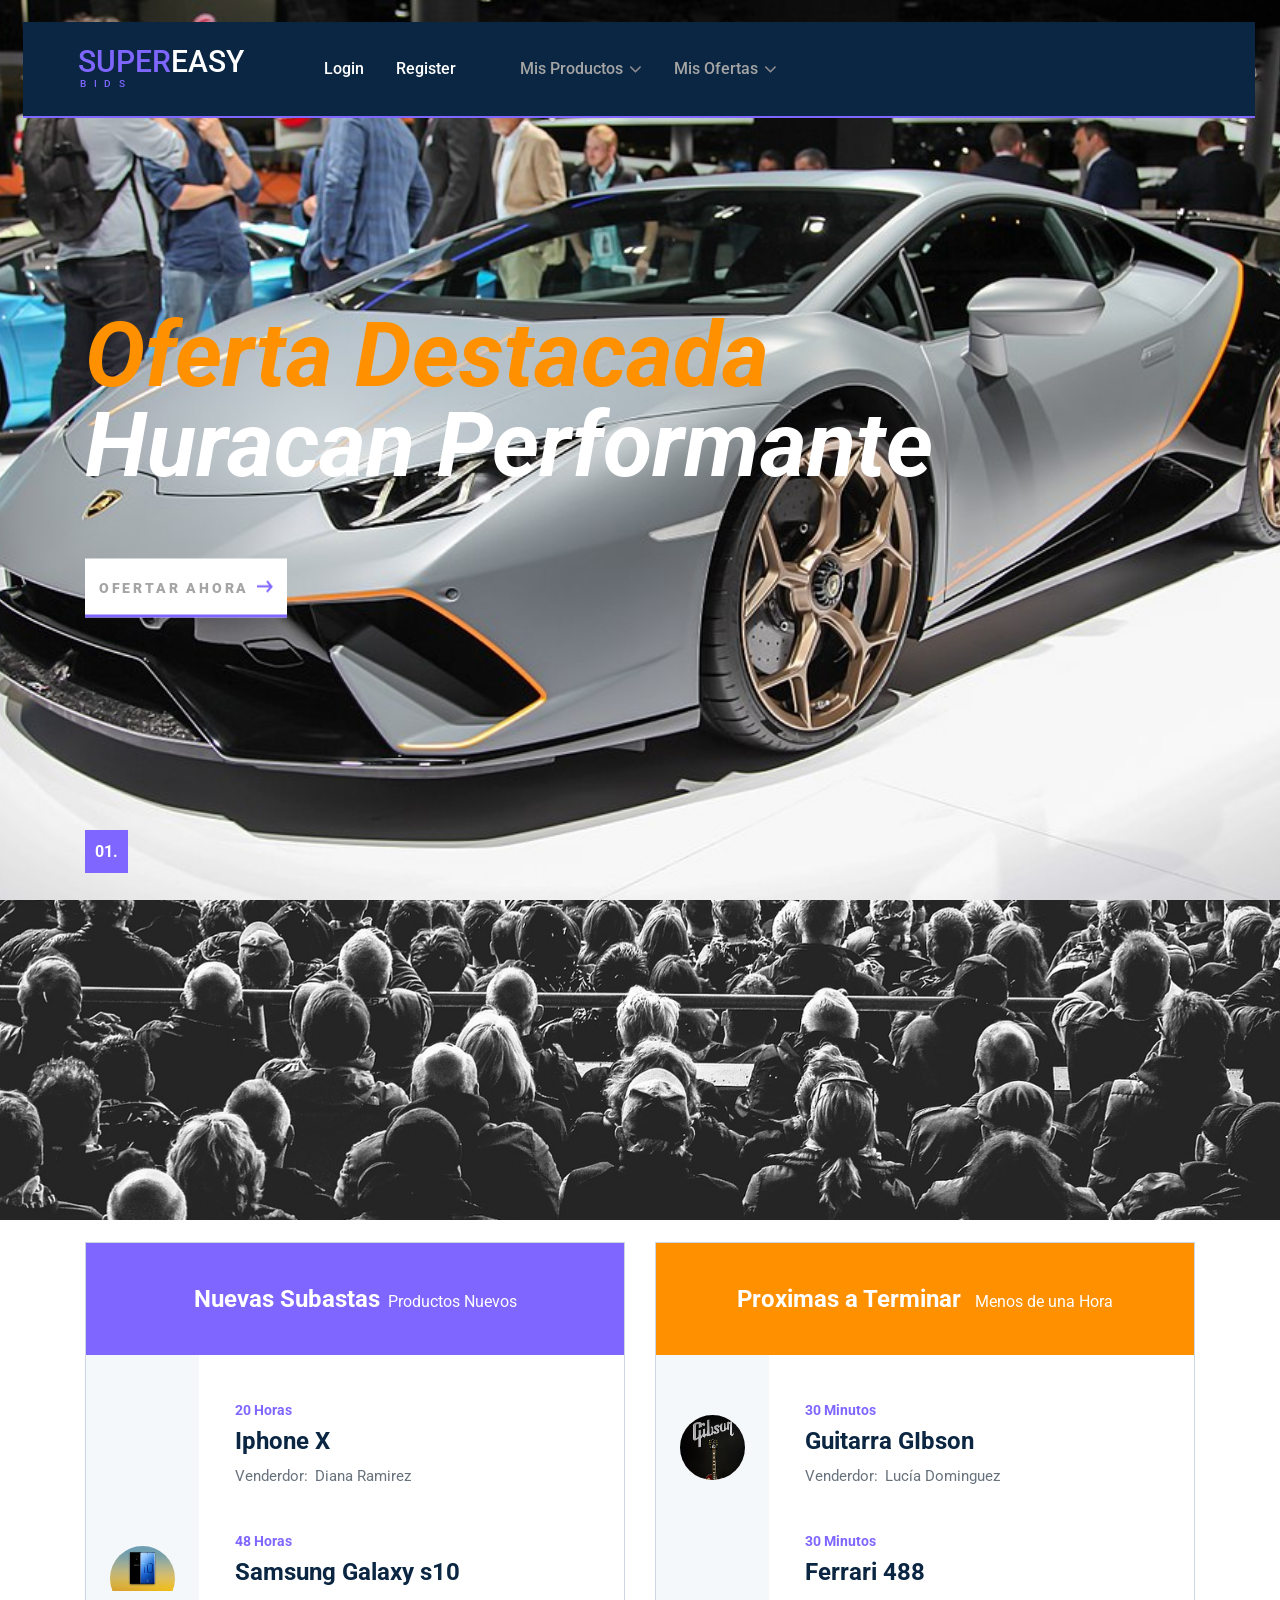
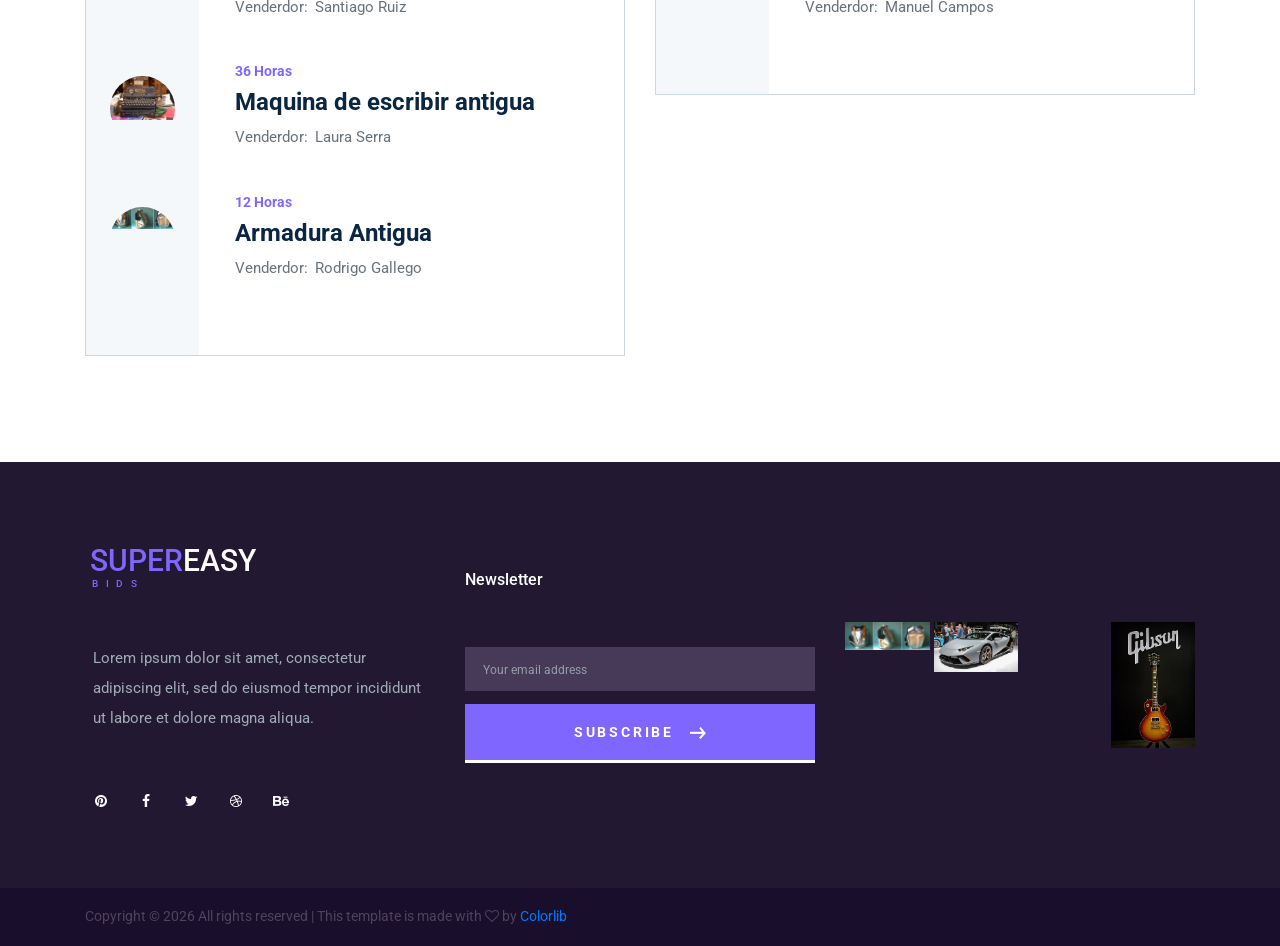
==== src/main/resources/static/index.html @ 46f258ae "logout+ solicitar usuario para ofertar" ====
<!DOCTYPE html>
<html lang="en">
<head>
<title>SuperEasy</title>
<meta charset="utf-8">
<meta http-equiv="X-UA-Compatible" content="IE=edge">
<meta name="description" content="Confpro template project">
<meta name="viewport" content="width=device-width, initial-scale=1">
<link rel="stylesheet" type="text/css"
	href="styles/bootstrap-4.1.2/bootstrap.min.css">
<link href="plugins/font-awesome-4.7.0/css/font-awesome.min.css"
	rel="stylesheet" type="text/css">
<link rel="stylesheet" type="text/css"
	href="plugins/OwlCarousel2-2.3.4/owl.carousel.css">
<link rel="stylesheet" type="text/css"
	href="plugins/OwlCarousel2-2.3.4/owl.theme.default.css">
<link rel="stylesheet" type="text/css"
	href="plugins/OwlCarousel2-2.3.4/animate.css">
<link href="plugins/colorbox/colorbox.css" rel="stylesheet"
	type="text/css">
<link rel="stylesheet" type="text/css" href="styles/main_styles.css">
<link rel="stylesheet" type="text/css" href="styles/responsive.css">
</head>

<body onload="appuser.getUser()">


	<div class="super_container">

		<!-- Header -->

		<header class="header">
			<div
				class="header_content d-flex flex-row align-items-center justify-content-start">

				<!-- Logo -->
				<div class="logo">
					<a> <span>Super<span>Easy</span></span> <span>Bids</span>
					</a>
				</div>

				<!-- Main Navigation -->
				<nav class="main_nav">
					<ul
						class="d-flex flex-row align-items-center justify-content-start">

						<li id="loginul"><a href="login.html">Login</a></li>
						<li id="registerul"><a href="login.html">Register</a></li>
						<li id="NuevoProducto"><a href="newItem.html">Añadir Subasta</a></li>

						<li class="has_children"><a>Mis Productos</a>
							<ul>
								<li><a>Nav Item</a></li>
								<li class="has_children"><a>Nav Item</a>
									<ul>
										<li><a>Nav Item</a></li>
										<li><a>Nav Item</a></li>
										<li><a>Nav Item</a></li>
									</ul></li>
								<li><a>Nav Item</a></li>
								<li><a>Nav Item</a></li>
								<li><a>Nav Item</a></li>
							</ul></li>
						<li class="has_children"><a>Mis Ofertas</a>
							<ul>
								<li><a>Nav Item</a></li>
								<li class="has_children"><a>Nav Item</a>
									<ul>
										<li><a>Nav Item</a></li>
										<li><a>Nav Item</a></li>
										<li><a>Nav Item</a></li>
									</ul></li>
								<li><a>Nav Item</a></li>
								<li><a>Nav Item</a></li>
								<li><a>Nav Item</a></li>
							</ul></li>

					</ul>
				</nav>

				<div
					class="header_right ml-auto d-flex flex-row align-items-center justify-content-start">
					<div class="log_reg">
						<ul
							class="d-flex flex-row align-items-start justify-content-start">


						</ul>
						<a id="userName"> </a>
						<button id="botonLogout" type="submit"  style= "display: none;" onclick="appuser.logOut()" class="btn btn-danger"> Salir </button>
					</div>
					<div class="hamburger">
						<i class="fa fa-bars" aria-hidden="true"></i>
					</div>

				</div>
			</div>
		</header>

		<!-- Menu -->

		<div class="menu">
			<div class="menu_container">
				<div class="menu_close">
					<i class="fa fa-times" aria-hidden="true"></i>
				</div>
				<div
					class="menu_content d-flex flex-column align-items-center justify-content-start">
					<nav class="menu_nav">
						<ul
							class="d-flex flex-column align-items-center justify-content-start">
							<li id="loginul"><a href="login.html">Login</a></li>
							<li id="registerul"><a href="login.html">Register</a></li>
							<li><a>Ofertas</a></li>
							<li><a>Productos</a></li>

						</ul>
					</nav>
				</div>

			</div>
		</div>

		<!-- Home -->

		<div class="home">

			<!-- Home Slider -->
			<div class="home_slider_container">
				<!-- <div class="owl-carousel owl-theme home_slider"> -->


				<!-- Slide -->
				<div class="slide">
					<div class="background_image"
						style="background-image: url(images/performante.jpg)"></div>
					<div class="home_container">
						<div class="container">
							<div class="row">
								<div class="col">
									<div class="home_content">
										<div class="home_title">
											<h1>
												<span>Oferta Destacada</span> <span>Huracan
													Performante</span>
											</h1>
										</div>

										<div class="button button_1 home_button">
											<a><span>ofertar ahora<img
													src="images/arrow_2.png" alt=""></span></a>
										</div>
									</div>
								</div>
							</div>
						</div>
					</div>
				</div>
				<!-- Home Slider Dots -->
				<div class="home_slider_dots_container">
					<div class="container">
						<div class="row">
							<div class="col">
								<div class="home_slider_dots">
									<ul id="home_slider_custom_dots"
										class="home_slider_custom_dots d-flex flex-row align-items-start justify-content-start">
										<li class="home_slider_custom_dot active">01.</li>

									</ul>
								</div>
							</div>
						</div>
					</div>
				</div>

			</div>
		</div>

		<!-- Timer -->

		<div class="timer_section">
			<div class="parallax_background parallax-window"
				data-parallax="scroll" data-image-src="images/timer.jpg"
				data-speed="0.8"></div>
			<div class="timer_overlay"></div>
			<div class="container">
				<div class="row">
					<div class="col">
						<div class="timer_container">
							<ul
								class="timer d-flex flex-row align-items-center justify-content-start">

								<li
									class="d-flex flex-column justify-content-start align-items-center">
									<div id="hour" class="timer_num">00</div>
									<div class="timer_unit">Horas</div>
								</li>
								<li
									class="d-flex flex-column justify-content-start align-items-center">
									<div id="minute" class="timer_num">00</div>
									<div class="timer_unit">Minutos</div>
								</li>
								<li
									class="d-flex flex-column justify-content-start align-items-center">
									<div id="second" class="timer_num">00</div>
									<div class="timer_unit">Segundos</div>
								</li>
							</ul>
						</div>
					</div>
				</div>
			</div>
		</div>

		<!-- Intro -->


		<!-- Tabs Section -->


		<!-- Schedule -->

		<div class="schedule">
			<div class="container">
				<div class="row">
					<div class="col">
						<div class="section_title_container text-center">

							<div class="section_title">
								<h1>Más Productos</h1>
							</div>
						</div>
					</div>
				</div>
				<div class="row schedule_row">

					<!-- Schedule Column -->
					<div class="col-lg-6 schedule_col">
						<div class="schedule_container">
							<div class="schedule_title_bar schedule_title_bar_1 text-center">
								Nuevas Subastas<span>Productos Nuevos</span>
							</div>
							<div class="schedule_list" id="NuevasSubastas">
								<!--   <script src=”js/nuevasSubastas.js”></script>-->
								<ul>
									<li
										class="d-flex flex-row align-items-center justify-content-start">
										<div class="schedule_image">
											<img src="images/iphoneX.jpg" alt="">
										</div>
										<div class="schedule_content">
											<div class="schedule_time">20 Horas</div>
											<div class="schedule_title">Iphone X</div>
											<div class="schedule_info">
												Venderdor: <a>Diana Ramirez</a>
											</div>
										</div>
									</li>
									<li
										class="d-flex flex-row align-items-center justify-content-start">
										<div class="schedule_image">
											<img src="images/s10.jpeg" alt="">
										</div>
										<div class="schedule_content">
											<div class="schedule_time">48 Horas</div>
											<div class="schedule_title">Samsung Galaxy s10</div>
											<div class="schedule_info">
												Venderdor: <a>Santiago Ruiz</a>
											</div>
										</div>
									</li>
									<li
										class="d-flex flex-row align-items-center justify-content-start">
										<div class="schedule_image">
											<img src="images/maquinaescribir.jpg" alt="">
										</div>
										<div class="schedule_content">
											<div class="schedule_time">
												36 Horas
												<div>
													<div class="schedule_title">Maquina de escribir
														antigua</div>
													<div class="schedule_info">
														Venderdor: <a>Laura Serra</a>
													</div>
												</div>
									</li>
									<li
										class="d-flex flex-row align-items-center justify-content-start">
										<div class="schedule_image">
											<img src="images/armadura.jpg" alt="">
										</div>
										<div class="schedule_content">
											<div class="schedule_time">12 Horas</div>
											<div class="schedule_title">Armadura Antigua</div>
											<div class="schedule_info">
												Venderdor: <a>Rodrigo Gallego</a>
											</div>
										</div>
									</li>

								</ul>
							</div>
						</div>
					</div>

					<!-- Schedule Column -->
					<div class="col-lg-6 schedule_col">
						<div class="schedule_container">
							<div class="schedule_title_bar schedule_title_bar_2 text-center">
								Proximas a Terminar <span>Menos de una Hora</span>
							</div>
							<div class="schedule_list">
								<ul>
									<li
										class="d-flex flex-row align-items-center justify-content-start">
										<div class="schedule_image">
											<img src="images/gibson.jpg" alt="">
										</div>
										<div class="schedule_content">
											<div class="schedule_time">30 Minutos</div>
											<div class="schedule_title">Guitarra GIbson</div>
											<div class="schedule_info">
												Venderdor: <a>Lucía Dominguez</a>
											</div>
										</div>
									</li>
									<li
										class="d-flex flex-row align-items-center justify-content-start">
										<div class="schedule_image">
											<img src="images/ferrari488.jpg" alt="">
										</div>
										<div class="schedule_content">
											<div class="schedule_time">30 Minutos</div>
											<div class="schedule_title">Ferrari 488</div>
											<div class="schedule_info">
												Venderdor: <a>Manuel Campos</a>
											</div>
										</div>
									</li>

								</ul>
							</div>
						</div>
					</div>

				</div>
			</div>
		</div>

		<!-- Speakers -->


		<!-- CTA -->



		<!-- Footer -->

		<footer class="footer">
			<div class="footer_container">
				<div class="container">
					<div class="row">

						<!-- Footer About -->
						<div class="col-lg-4 footer_col">

							<!-- Logo -->
							<div class="logo">
								<a> <span>Super<span>Easy</span></span> <span>Bids</span>
								</a>
							</div>
							<div class="footer_text">
								<p>Lorem ipsum dolor sit amet, consectetur adipiscing elit,
									sed do eiusmod tempor incididunt ut labore et dolore magna
									aliqua.</p>
							</div>
							<div class="social footer_social">
								<ul
									class="d-flex flex-row align-items-center justify-content-start">
									<li><a><i class="fa fa-pinterest" aria-hidden="true"></i></a></li>
									<li><a><i class="fa fa-facebook" aria-hidden="true"></i></a></li>
									<li><a><i class="fa fa-twitter" aria-hidden="true"></i></a></li>
									<li><a><i class="fa fa-dribbble" aria-hidden="true"></i></a></li>
									<li><a><i class="fa fa-behance" aria-hidden="true"></i></a></li>
								</ul>
							</div>
						</div>

						<!-- Newsletter -->
						<div class="col-lg-4 footer_col">
							<div class="footer_column">
								<div class="footer_title">Newsletter</div>
								<form action="#" class="newsletter_form" id="newsletter_form">
									<input type="email" class="newsletter_input"
										placeholder="Your email address" required="required">
									<button class="newsletter_button">
										<span>subscribe<img src="images/arrow.png" alt=""></span>
									</button>
								</form>
							</div>
						</div>

						<!-- Gallery -->
						<div class="col-lg-4 footer_col">
							<div class="footer_column">
								<div class="footer_title"></div>
								<div
									class="gallery d-flex flex-row align-items-start justify-content-between flex-wrap">

									<!-- Gallery Item -->
									<div class="gallery_item">
										<a class="colorbox" href="images/gallery_1_large.jpg"><img
											src="images/armadura.jpg" alt=""></a>
									</div>

									<!-- Gallery Item -->
									<div class="gallery_item">
										<a class="colorbox" href="images/gallery_2_large.jpg"><img
											src="images/performante.jpg" alt=""></a>
									</div>

									<!-- Gallery Item -->
									<div class="gallery_item">
										<a class="colorbox" href="images/gallery_3_large.jpg"><img
											src="images/ferrari488.jpg" alt=""></a>
									</div>

									<!-- Gallery Item -->
									<div class="gallery_item">
										<a class="colorbox" href="images/gallery_4_large.jpg"><img
											src="images/gibson.jpg" alt=""></a>
									</div>

									<!-- Gallery Item -->


									<!-- Gallery Item -->


								</div>
							</div>
						</div>

					</div>
				</div>
			</div>
			<div class="footer_bar">
				<div class="container">
					<div class="row">
						<div class="col">
							<div
								class="footer_bar_content d-flex flex-row align-items-center justify-content-start">
								<div class="copyright">
									<!-- Link back to Colorlib can't be removed. Template is licensed under CC BY 3.0. -->
									Copyright &copy;
									<script>
										document
												.write(new Date().getFullYear());
									</script>
									All rights reserved | This template is made with <i
										class="fa fa-heart-o" aria-hidden="true"></i> by <a
										href="https://colorlib.com" target="_blank">Colorlib</a>
									<!-- Link back to Colorlib can't be removed. Template is licensed under CC BY 3.0. -->
								</div>
							</div>
						</div>
					</div>
				</div>
			</div>
		</footer>

	</div>

	<script src="js/jquery-3.3.1.min.js"></script>
	<script src="styles/bootstrap-4.1.2/popper.js"></script>
	<script src="styles/bootstrap-4.1.2/bootstrap.min.js"></script>
	<script src="plugins/greensock/TweenMax.min.js"></script>
	<script src="plugins/greensock/TimelineMax.min.js"></script>
	<script src="plugins/scrollmagic/ScrollMagic.min.js"></script>
	<script src="plugins/greensock/animation.gsap.min.js"></script>
	<script src="plugins/greensock/ScrollToPlugin.min.js"></script>
	<script src="plugins/OwlCarousel2-2.3.4/owl.carousel.js"></script>
	<script src="plugins/colorbox/jquery.colorbox-min.js"></script>
	<script src="plugins/easing/easing.js"></script>
	<script src="plugins/progressbar/progressbar.min.js"></script>
	<script src="plugins/parallax-js-master/parallax.min.js"></script>
	<script src="js/custom.js"></script>
	<script src="js/appuser.js"></script>
	<script src="js/apiUser.js"></script>
</body>
</html>
---- src/main/resources/static/plugins/colorbox/colorbox.css ----
/*
    Colorbox Core Style:
    The following CSS is consistent between example themes and should not be altered.
*/
#colorbox, #cboxOverlay, #cboxWrapper{position:absolute; top:0; left:0; z-index:9999; overflow:hidden; -webkit-transform: translate3d(0,0,0);}
#cboxWrapper {max-width:none;}
#cboxOverlay{position:fixed; width:100%; height:100%;}
#cboxMiddleLeft, #cboxBottomLeft{clear:left;}
#cboxContent{position:relative;}
#cboxLoadedContent{overflow:auto; -webkit-overflow-scrolling: touch;}
#cboxTitle{margin:0;}
#cboxLoadingOverlay, #cboxLoadingGraphic{position:absolute; top:0; left:0; width:100%; height:100%;}
#cboxPrevious, #cboxNext, #cboxClose, #cboxSlideshow{cursor:pointer;}
.cboxPhoto{float:left; margin:auto; border:0; display:block; max-width:none; -ms-interpolation-mode:bicubic;}
.cboxIframe{width:100%; height:100%; display:block; border:0; padding:0; margin:0;}
#colorbox, #cboxContent, #cboxLoadedContent{box-sizing:content-box; -moz-box-sizing:content-box; -webkit-box-sizing:content-box;}

/* 
    User Style:
    Change the following styles to modify the appearance of Colorbox.  They are
    ordered & tabbed in a way that represents the nesting of the generated HTML.
*/
#cboxOverlay
{
    /*background:url(images/overlay.png) repeat 0 0;*/
    background: rgba(0,0,0,0.95);
    opacity: 0.9; filter: alpha(opacity = 90);
}
#colorbox{outline:0;}
    #cboxTopLeft{width:21px; height:21px; background:url(images/controls.png) no-repeat -101px 0;}
    #cboxTopRight{width:21px; height:21px; background:url(images/controls.png) no-repeat -130px 0;}
    #cboxBottomLeft{width:21px; height:21px; background:url(images/controls.png) no-repeat -101px -29px;}
    #cboxBottomRight{width:21px; height:21px; background:url(images/controls.png) no-repeat -130px -29px;}
    #cboxMiddleLeft{width:21px; background:url(images/controls.png) left top repeat-y;}
    #cboxMiddleRight{width:21px; background:url(images/controls.png) right top repeat-y;}
    #cboxTopCenter{height:21px; background:url(images/border.png) 0 0 repeat-x;}
    #cboxBottomCenter{height:21px; background:url(images/border.png) 0 -29px repeat-x;}
    #cboxContent{background:#fff; overflow:hidden;}
        .cboxIframe{background:#fff;}
        #cboxError{padding:50px; border:1px solid #ccc;}
        #cboxLoadedContent{margin-bottom:28px;}
        #cboxTitle{position:absolute; bottom:4px; left:0; text-align:center; width:100%; color:#949494;}
        #cboxCurrent{position:absolute; bottom:4px; left:58px; color:#949494;}
        #cboxLoadingOverlay{background:url(images/loading_background.png) no-repeat center center;}
        #cboxLoadingGraphic{background:url(images/loading.gif) no-repeat center center;}

        /* these elements are buttons, and may need to have additional styles reset to avoid unwanted base styles */
        #cboxPrevious, #cboxNext, #cboxSlideshow, #cboxClose {border:0; padding:0; margin:0; overflow:visible; width:auto; background:none; }
        
        /* avoid outlines on :active (mouseclick), but preserve outlines on :focus (tabbed navigating) */
        #cboxPrevious:active, #cboxNext:active, #cboxSlideshow:active, #cboxClose:active {outline:0;}

        #cboxSlideshow{position:absolute; bottom:4px; right:30px; color:#0092ef;}
        #cboxPrevious{position:absolute; bottom:0; left:0; background:url(images/controls.png) no-repeat -75px 0; width:25px; height:25px; text-indent:-9999px;}
        #cboxPrevious:hover{background-position:-75px -25px;}
        #cboxNext{position:absolute; bottom:0; left:27px; background:url(images/controls.png) no-repeat -50px 0; width:25px; height:25px; text-indent:-9999px;}
        #cboxNext:hover{background-position:-50px -25px;}
        #cboxClose{position:absolute; bottom:0; right:0; background:url(images/controls.png) no-repeat -25px 0; width:25px; height:25px; text-indent:-9999px;}
        #cboxClose:hover{background-position:-25px -25px;}

/*
  The following fixes a problem where IE7 and IE8 replace a PNG's alpha transparency with a black fill
  when an alpha filter (opacity change) is set on the element or ancestor element.  This style is not applied to or needed in IE9.
  See: http://jacklmoore.com/notes/ie-transparency-problems/
*/
.cboxIE #cboxTopLeft,
.cboxIE #cboxTopCenter,
.cboxIE #cboxTopRight,
.cboxIE #cboxBottomLeft,
.cboxIE #cboxBottomCenter,
.cboxIE #cboxBottomRight,
.cboxIE #cboxMiddleLeft,
.cboxIE #cboxMiddleRight {
    filter: progid:DXImageTransform.Microsoft.gradient(startColorstr=#00FFFFFF,endColorstr=#00FFFFFF);
}
---- src/main/resources/static/styles/main_styles.css ----
@charset "utf-8";
/* CSS Document */

/******************************

[Table of Contents]

1. Fonts
2. Body and some general stuff
3. Header
4. Menu
5. Home
6. Timer
7. Intro
8. Tabs Section
9. Schedule
10. Speakers
11. CTA
12. Footer


******************************/

/***********
1. Fonts
***********/

@import url('https://fonts.googleapis.com/css?family=Roboto:300,400,500,700,900');

/*********************************
2. Body and some general stuff
*********************************/

*
{
	margin: 0;
	padding: 0;
	-webkit-font-smoothing: antialiased;
	-webkit-text-shadow: rgba(0,0,0,.01) 0 0 1px;
	text-shadow: rgba(0,0,0,.01) 0 0 1px;
}
body
{
	font-family: 'Roboto', sans-serif;
	font-size: 14px;
	font-weight: 400;
	background: #FFFFFF;
	color: #a5a5a5;
}
div
{
	display: block;
	position: relative;
	-webkit-box-sizing: border-box;
    -moz-box-sizing: border-box;
    box-sizing: border-box;
}
ul
{
	list-style: none;
	margin-bottom: 0px;
}
p
{
	font-family: 'Roboto', sans-serif;
	font-size: 15px;
	line-height: 2;
	font-weight: 400;
	color: #68727c;
	-webkit-font-smoothing: antialiased;
	-webkit-text-shadow: rgba(0,0,0,.01) 0 0 1px;
	text-shadow: rgba(0,0,0,.01) 0 0 1px;
}
p a
{
	display: inline;
	position: relative;
	color: inherit;
	border-bottom: solid 1px #ffa07f;
	-webkit-transition: all 200ms ease;
	-moz-transition: all 200ms ease;
	-ms-transition: all 200ms ease;
	-o-transition: all 200ms ease;
	transition: all 200ms ease;
}
p:last-of-type
{
	margin-bottom: 0;
}
a
{
	-webkit-transition: all 200ms ease;
	-moz-transition: all 200ms ease;
	-ms-transition: all 200ms ease;
	-o-transition: all 200ms ease;
	transition: all 200ms ease;
}
a, a:hover, a:visited, a:active, a:link
{
	text-decoration: none;
	-webkit-font-smoothing: antialiased;
	-webkit-text-shadow: rgba(0,0,0,.01) 0 0 1px;
	text-shadow: rgba(0,0,0,.01) 0 0 1px;
}
p a:active
{
	position: relative;
	color: #FF6347;
}
p a:hover
{
	color: #FFFFFF;
	background: #ffa07f;
}
p a:hover::after
{
	opacity: 0.2;
}
::selection
{
	background: rgba(127,102,255,0.85);
	color: #ffffff;
}
p::selection
{
	
}
h1{font-size: 60px;}
h2{font-size: 48px;}
h3{font-size: 36px;}
h4{font-size: 24px;}
h5{font-size: 18px;}
h1, h2, h3, h4, h5, h6
{
	font-family: 'Roboto', sans-serif;
	-webkit-font-smoothing: antialiased;
	-webkit-text-shadow: rgba(0,0,0,.01) 0 0 1px;
	text-shadow: rgba(0,0,0,.01) 0 0 1px;
	line-height: 1.2;
	color: #0a2642;
	font-weight: 700;
}
h1::selection, 
h2::selection, 
h3::selection, 
h4::selection, 
h5::selection, 
h6::selection
{
	
}
img
{
	max-width: 100%;
}
button:active
{
	outline: none;
}
.form-control
{
	color: #db5246;
}
section
{
	display: block;
	position: relative;
	box-sizing: border-box;
}
.clear
{
	clear: both;
}
.clearfix::before, .clearfix::after
{
	content: "";
	display: table;
}
.clearfix::after
{
	clear: both;
}
.clearfix
{
	zoom: 1;
}
.float_left
{
	float: left;
}
.float_right
{
	float: right;
}
.trans_200
{
	-webkit-transition: all 200ms ease;
	-moz-transition: all 200ms ease;
	-ms-transition: all 200ms ease;
	-o-transition: all 200ms ease;
	transition: all 200ms ease;
}
.trans_300
{
	-webkit-transition: all 300ms ease;
	-moz-transition: all 300ms ease;
	-ms-transition: all 300ms ease;
	-o-transition: all 300ms ease;
	transition: all 300ms ease;
}
.trans_400
{
	-webkit-transition: all 400ms ease;
	-moz-transition: all 400ms ease;
	-ms-transition: all 400ms ease;
	-o-transition: all 400ms ease;
	transition: all 400ms ease;
}
.trans_500
{
	-webkit-transition: all 500ms ease;
	-moz-transition: all 500ms ease;
	-ms-transition: all 500ms ease;
	-o-transition: all 500ms ease;
	transition: all 500ms ease;
}
.fill_height
{
	height: 100%;
}
.super_container
{
	width: 100%;
	overflow: hidden;
}
.prlx_parent
{
	overflow: hidden;
}
.prlx
{
	height: 130% !important;
}
.parallax-window
{
    min-height: 400px;
    background: transparent;
}
.parallax_background
{
	position: absolute;
	top: 0;
	left: 0;
	width: 100%;
	height: 100%;
}
.background_image
{
	position: absolute;
	top: 0;
	left: 0;
	width: 100%;
	height: 100%;
	background-repeat: no-repeat;
	background-size: cover;
	background-position: center center;
}
.nopadding
{
	padding: 0px !important;
}
.owl-carousel,
.owl-carousel .owl-stage-outer,
.owl-carousel .owl-stage,
.owl-carousel .owl-item
{
	height: 100%;
}
.slide
{
	height: 100%;
}
.button
{
	display: inline-block;
	width: 202px;
	height: 59px;
	text-align: center;
}
.button_1
{
	background: #ffffff;
}
.button_2
{
	background: #7f66ff;
}
.button_3
{
	background: #ff9000;
}
.button_4
{
	background: #7f66ff;
	-webkit-transition: all 200ms ease;
	-moz-transition: all 200ms ease;
	-ms-transition: all 200ms ease;
	-o-transition: all 200ms ease;
	transition: all 200ms ease;
}
.button::after
{
	display: block;
	position: absolute;
	left: 0;
	bottom: 0;
	width: 100%;
	height: 3px;
	content: '';
}
.button_1::after
{
	background: #7f66ff;
}
.button_2::after
{
	background: #0a2642;
}
.button_3::after
{
	background: #0a2642;
}
.button_4:hover
{
	background: #0a2642;
}
.button a
{
	display: block;
	height: 100%;
	line-height: 59px;
	font-size: 14px;
	font-weight: 900;
	text-transform: uppercase;
	letter-spacing: 0.2em;
}
.button_1 a
{
	color: #081624;
}
.button_2 a
{
	color: #ffffff;
}
.button_3 a
{
	color: #ffffff;
}
.button_4 a
{
	color: #ffffff;
}
.button a img
{
	display: inline-block !important;
	width: auto !important;
	margin-left: 8px;
	margin-bottom: 3px;
	-webkit-transition: all 700ms ease;
	-moz-transition: all 700ms ease;
	-ms-transition: all 700ms ease;
	-o-transition: all 700ms ease;
	transition: all 700ms ease;
}
.button:hover a img
{
	-webkit-transform: translateX(5px);
	-moz-transform: translateX(5px);
	-ms-transform: translateX(5px);
	-o-transform: translateX(5px);
	transform: translateX(5px);
}
.section_subtitle
{
	font-size: 13px;
	font-weight: 700;
	color: #b6bec7;
	line-height: 0.75;
	text-transform: uppercase;
	letter-spacing: 0.2em;
	margin-right: -0.2em;
}
.section_title
{
	margin-top: 7px;
}

/*********************************
3. Header
*********************************/

.header
{
	position: fixed;
	top: 22px;
	left: 23px;
	width: calc(100% - 48px);
	background: #0a2642;
	z-index: 100;
	border-bottom: solid 2px #7f66ff;
}
.header_content
{
	width: 100%;
	height: 94px;
	padding-left: 50px;
	-webkit-transition: all 400ms ease;
	-moz-transition: all 400ms ease;
	-ms-transition: all 400ms ease;
	-o-transition: all 400ms ease;
	transition: all 400ms ease;
}
.header.scrolled .header_content
{
	height: 75px;
}
.logo
{
	display: inline-block;
}
.logo a
{
	display: block;
	height: 100%;
	padding: 5px;
}
.logo a > span
{
	display: block;
	font-size: 30px;
	line-height: 0.75;
	font-weight: 500;
	color: #7f66ff;
	text-transform: uppercase;
}
.logo a > span > span
{
	color: #ffffff;
}
.logo a > span:last-of-type
{
	font-size: 10px;
	font-weight: 500;
	letter-spacing: 0.75em;
	margin-top: 7px;
	margin-left: 2px;
}
.main_nav
{
	margin-left: 155px;
}
.main_nav ul li
{
	position: relative;
	white-space: nowrap;
}
.main_nav > ul > li.has_children > a
{
	padding-right: 19px;
}
.main_nav > ul > li.has_children > a::after
{
	position: absolute;
	top: 0px;
	right: 0px;
	height: 100%;
	font-family: 'FontAwesome';
	content: '\f107';
	font-size: 20px;
	color: #928d92;
	line-height: 1.2;
	-webkit-transition: all 200ms ease;
	-moz-transition: all 200ms ease;
	-ms-transition: all 200ms ease;
	-o-transition: all 200ms ease;
	transition: all 200ms ease;
}
.main_nav > ul > li.active.has_children > a::after
{
	color: #7f66ff;
}
.main_nav > ul > li:not(:last-of-type)
{
	margin-right: 40px;
}
.main_nav ul li a
{
	display: block;
	font-size: 16px;
	font-weight: 500;
	color: #ffffff;
}
.main_nav > ul > li a:hover,
.main_nav > ul > li.active a,
.main_nav > ul > li > a:hover::after
{
	color: #7f66ff;
}
.main_nav ul li > ul
{
	position: absolute;
	left: 0;
	top: 100%;
	min-width: 100%;
	background: #ffffff;
	padding-top: 20px;
	padding-bottom: 25px;
	visibility: hidden;
	opacity: 0;
}
.main_nav ul li.has_children:hover > ul
{
	visibility: visible;
	opacity: 1;
}
.main_nav ul li > ul > li
{
	padding-left: 30px;
}
.main_nav ul li > ul > li > a
{
	position: relative;
	padding-right: 30px;
}
.main_nav ul li > ul > li:not(:last-of-type)
{
	margin-bottom: 8px;
}
.main_nav ul li > ul > li a
{
	color: #7f66ff;
}
.main_nav ul li > ul > li a:hover
{
	color: #0a2642;
}
.main_nav > ul > li.has_children > ul li.has_children ul
{
	position: absolute;
	top: -20px;
	left: 100%;
	border-left: solid 3px #7f66ff;
}
.main_nav > ul > li.has_children > ul li.has_children > a::after
{
	position: absolute;
	top: 0px;
	right: 16px;
	height: 100%;
	font-family: 'FontAwesome';
	content: '\f105';
	font-size: 16px;
	color: #928d92;
	line-height: 1.4;
	-webkit-transition: all 200ms ease;
	-moz-transition: all 200ms ease;
	-ms-transition: all 200ms ease;
	-o-transition: all 200ms ease;
	transition: all 200ms ease;
}
.main_nav > ul > li.has_children > ul li.has_children > a:hover::after
{
	color: #0a2642;
}
.header_right
{
	height: 100%;
}
.header_link
{
	height: 100%;
	width: 200px;
	background: #7f66ff;
	text-align: center;
}
.header_link a
{
	display: block;
	position: relative;
	height: 100%;
}
.header_link a span
{
	position: relative;
	font-size: 14px;
	font-weight: 900;
	color: #ffffff;
	line-height: 96px;
	text-transform: uppercase;
	letter-spacing: 0.2em;
	-webkit-transition: all 400ms ease;
	-moz-transition: all 400ms ease;
	-ms-transition: all 400ms ease;
	-o-transition: all 400ms ease;
	transition: all 400ms ease;
}
.header.scrolled .header_link a span
{
	line-height: 75px;
}
.header_link a span > img
{
	margin-bottom: 4px;
	margin-left: 5px;
	-webkit-transition: all 700ms ease;
	-moz-transition: all 700ms ease;
	-ms-transition: all 700ms ease;
	-o-transition: all 700ms ease;
	transition: all 700ms ease;
}
.header_link:hover a span > img
{
	-webkit-transform: translateX(5px);
	-moz-transform: translateX(5px);
	-ms-transform: translateX(5px);
	-o-transform: translateX(5px);
	transform: translateX(5px);
}
.header .social
{
	margin-right: 56px;
}
.social ul li
{
	width: 32px;
	height: 32px;
	text-align: center;
	border-radius: 50%;
	background: transparent;
	-webkit-transition: all 200ms ease;
	-moz-transition: all 200ms ease;
	-ms-transition: all 200ms ease;
	-o-transition: all 200ms ease;
	transition: all 200ms ease;
}
.social ul li:not(:last-of-type)
{
	margin-right: 13px;
}
.social ul li:hover
{
	background: #7f66ff;
}
.social ul li a
{
	display: block;
	height: 100%;
}
.social ul li a i
{
	font-size: 14px;
	color: #ffffff;
	line-height: 32px;
}
.log_reg
{
	margin-right: 75px;
}
.log_reg ul li
{
	position: relative;
}
.log_reg ul li:not(:last-of-type)::after
{
	display: inline-block;
	content: '/';
	margin-left: 4px;
	padding-right: 4px;
	font-size: 16px;
	font-weight: 500;
	color: #ffffff;
}
.log_reg ul li a
{
	font-size: 16px;
	font-weight: 500;
	color: #ffffff;
}
.log_reg ul li a:hover
{
	color: #7f66ff;
}
.hamburger
{
	display: none;
	cursor: pointer;
}
.hamburger i
{
	font-size: 22px;
	color: #ffffff;
	padding: 5px;
	-webkit-transition: all 200ms ease;
	-moz-transition: all 200ms ease;
	-ms-transition: all 200ms ease;
	-o-transition: all 200ms ease;
	transition: all 200ms ease;
}
.hamburger:hover i
{
	color: #7f66ff;
}

/*********************************
4. Menu
*********************************/

.menu
{
	position: fixed;
	top: 0;
	left: 0;
	width: 100vw;
	height: 100vh;
	z-index: 101;
	visibility: hidden;
	opacity: 0;
	background: rgba(10,38,66,0.92);
	-webkit-transition: all 400ms ease;
	-moz-transition: all 400ms ease;
	-ms-transition: all 400ms ease;
	-o-transition: all 400ms ease;
	transition: all 400ms ease;
}
.menu.active
{
	visibility: visible;
	opacity: 1;
}
.menu_container
{
	width: 100%;
	height: 100%;
}
.menu_close
{
	position: absolute;
	top: 50px;
	right: 50px;
	cursor: pointer;
}
.menu_close i
{
	font-size: 22px;
	color: #ffffff;
}
.menu_close:hover i
{
	color: #7f66ff;
}
.menu_content
{
	position: absolute;
	top: 40%;
	-webkit-transform: translateY(-50%);
	-moz-transform: translateY(-50%);
	-ms-transform: translateY(-50%);
	-o-transform: translateY(-50%);
	transform: translateY(-50%);
	left: 0;
	width: 100%;
}
.menu_nav ul li
{
	position: relative;
	display: inline-block;
	
}
.menu_nav ul li a
{
	font-size: 36px;
	font-weight: 500;
	color: #ffffff;
}
.menu_nav ul li a:hover
{
	color: #7f66ff;
}
.menu_social
{
	position: absolute;
	bottom: 30px;
	left: 50%;
	-webkit-transform: translateX(-50%);
	-moz-transform: translateX(-50%);
	-ms-transform: translateX(-50%);
	-o-transform: translateX(-50%);
	transform: translateX(-50%);
}

/*********************************
5. Home
*********************************/

.home
{
	height: 100vh;
}
.home_slider_container
{
	width: 100%;
	height: 100%;
}
.home_container
{
	position: absolute;
	top: 51.5%;
	-webkit-transform: translateY(-50%);
	-moz-transform: translateY(-50%);
	-ms-transform: translateY(-50%);
	-o-transform: translateY(-50%);
	transform: translateY(-50%);
	left: 0px;
	width: 100%;
}
.home_content
{

}
.home_title h1 span
{
	display: block;
	font-size: 90px;
	font-weight: 700;
	color: #ffffff;
	line-height: 1;
	font-style: italic;
}
.home_title h1 span:first-of-type
{
	color: #ff9000;
}
.home_info_container
{
	margin-top: 2px;
}
.home_info
{
	display: inline-block;
	height: 49px;
	padding-left: 22px;
	padding-right: 24px;
	background: #7f66ff;
}
.home_info ul
{
	height: 100%;
}
.home_info ul li
{
	position: relative;
	font-size: 30px;
	font-weight: 700;
	color: #ffffff;
}
.home_info ul li:not(:last-of-type)::after
{
	display: inline-block;
	content: '|';
	font-size: 30px;
	font-weight: 700;
	color: #ffffff;
	margin-left: 6px;
	margin-right: 8px;
}
.home_button
{
	margin-top: 60px;
}
.home_slider_dots_container
{
	position: absolute;
	left: 0;
	bottom: 27px;
	width: 100%;
	z-index: 1;
}
.home_slider_custom_dot:not(:last-child)
{
	margin-right: 3px;
}
.home_slider_custom_dot
{
	width: 43px;
	height: 43px;
	background: transparent;
	text-align: center;
	line-height: 43px;
	font-size: 16px;
	font-weight: 700;
	color: #ffffff;
	cursor: pointer;
	-webkit-transition: all 200ms ease;
	-moz-transition: all 200ms ease;
	-ms-transition: all 200ms ease;
	-o-transition: all 200ms ease;
	transition: all 200ms ease;
}
.home_slider_custom_dot.active,
.home_slider_custom_dot:hover
{
	background: #7f66ff;
}
.home_slider .owl-dots
{
	display: none;
}

/*********************************
6. Timer
*********************************/

.timer_section
{
	
}
.timer_overlay
{
	position: absolute;
	top: 0;
	left: 0;
	width: 100%;
	height: 100%;
	background: rgba(127,102,255,0.88);
}
.timer_container
{
	height: 197px;
	padding-left: 70px;
	padding-right: 70px;
}
.timer
{
	width: 100%;
	height: 100%;
}
.timer_num
{
	font-size: 72px;
	font-weight: 700;
	color: #ffffff;
	line-height: 0.75;
}
.timer_unit
{
	font-size: 18px;
	font-weight: 700;
	color: #ffffff;
	line-height: 0.75;
	margin-top: 18px;
}
.timer li
{
	position: relative;
	width: 25%;
}
.timer li:not(:last-of-type)::after
{
	display: block;
	position: absolute;
	top: 45%;
	-webkit-transform: translateY(-50%);
	-moz-transform: translateY(-50%);
	-ms-transform: translateY(-50%);
	-o-transform: translateY(-50%);
	transform: translateY(-50%);
	right: -6px;
	content: ':';
	font-size: 72px;
	font-weight: 700;
	color: rgba(10,38,66,0.3);
}

/*********************************
7. Intro
*********************************/

.intro
{
	background: #f5f8fb;
	padding-top: 92px;
	padding-bottom: 102px;
}
.intro .section_title
{
	margin-top: 0;
}
.intro_text
{
	max-width: 770px;
	margin-left: auto;
	margin-right: auto;
	margin-top: 18px;
}
.intro_text p
{
	font-size: 18px;
	font-weight: 400;
	color: #68727c;
}
.intro_button
{
	margin-top: 47px;
}

/*********************************
8. Tabs Section
*********************************/

.tabs_section
{
	background: #ffffff;
	padding-top: 103px;
	padding-bottom: 71px;
}
.tabs_container
{
	margin-top: 80px;
}
.tab
{
	height: 57px;
	background: #f5f8fb;
	-webkit-flex-grow: 1;
	flex-grow: 1;
	font-size: 16px;
	color: #0a2642;
	font-weight: 500;
	line-height: 57px;
	text-align: center;
	cursor: pointer;
	white-space: nowrap;
	margin-bottom: 6px;
	-webkit-transition: all 200ms ease;
	-moz-transition: all 200ms ease;
	-ms-transition: all 200ms ease;
	-o-transition: all 200ms ease;
	transition: all 200ms ease;
}
.tab:hover
{
	background: #7f66ff;
	color: #ffffff;
}
.tab:not(:last-child)
{
	margin-right: 6px;
}
.tab.active
{
	background: #7f66ff;
	color: #ffffff;
}
.tab_panels
{
	padding-top: 55px;
	padding-bottom: 32px;
}
.tab_panel
{
	display: none !important;
	width: 100%;
	height: 100%;
	-webkit-animation: fadeEffect 1s;
    animation: fadeEffect 1s;
}
/* Fade in tabs */
@-webkit-keyframes fadeEffect {
    from {opacity: 0;}
    to {opacity: 1;}
}

@keyframes fadeEffect {
    from {opacity: 0;}
    to {opacity: 1;}
}
.tab_panel.active
{
	display: block !important;
}
.tab_panel_content p:last-of-type
{
	margin-bottom: 0;
}
.tab_title
{
	margin-top: 24px;
}
.tab_text
{
	margin-top: 20px;
}
.tab_text p
{
	-webkit-transform: translateY(8px);
	-moz-transform: translateY(8px);
	-ms-transform: translateY(8px);
	-o-transform: translateY(8px);
	transform: translateY(8px);
}
.tab_image
{
	width: 100%;
}
.tab_image img
{
	max-width: 100%;
}
.tab_link
{
	margin-top: 35px;
}
.tab_link a
{
	font-size: 14px;
	font-weight: 700;
	color: #7f66ff;
	text-decoration: underline;
}
.tab_link a:hover
{
	color: #ff9000;
}

/*********************************
9. Schedule
*********************************/

.schedule
{
	background: #ffffff;
	padding-bottom: 106px;
}
.schedule_row
{
	margin-top: 58px;
}
.schedule_container
{
	border: solid 1px #cbd6e1;
}
.schedule_title_bar
{
	height: 112px;
	line-height: 112px;
	font-size: 24px;
	font-weight: 700;
	color: #ffffff;
}
.schedule_title_bar span
{
	font-size: 16px;
	font-weight: 400;
	margin-left: 8px;
}
.schedule_title_bar_1
{
	background: #7f66ff;
}
.schedule_title_bar_2
{
	background: #ff9000;
}
.schedule_list
{
	padding-top: 45px;
	padding-bottom: 76px;
}
.schedule_list::before
{
	display: block;
	position: absolute;
	top: 0;
	left: 0;
	width: 113px;
	height: 100%;
	background: #f5f8fb;
	content: '';
}
.schedule_image
{
	width: 65px;
	height: 65px;
	border-radius: 50%;
	overflow: hidden;
	-webkit-transform: translateY(4px);
	-moz-transform: translateY(4px);
	-ms-transform: translateY(4px);
	-o-transform: translateY(4px);
	transform: translateY(4px);
}
.schedule_list ul li
{
	padding-left: 24px;
}
.schedule_list ul li:not(:last-of-type)
{
	margin-bottom: 43px;
}
.schedule_content
{
	padding-left: 60px;
}
.schedule_time
{
	font-size: 14px;
	font-weight: 700;
	color: #7f66ff;
}
.schedule_title
{
	font-size: 24px;
	font-weight: 700;
	color: #0a2642;
	margin-top: 2px;
}
.schedule_info
{
	font-size: 15px;
	font-weight: 400;
	color: #68727c;
	margin-top: 6px;
}
.schedule_info a
{
	color: #7f66ff;
	margin-left: 3px;
}
.schedule_info a:hover
{
	color: #ff9000;
}

/*********************************
10. Speakers
*********************************/

.speakers
{
	background: #f5f8fb;
	padding-top: 101px;
	padding-bottom: 103px;
}
.speakers_row
{
	margin-top: 58px;
}
.speaker
{
	margin-bottom: 27px;
}
.speaker_image::after
{
	display: block;
	position: absolute;
	top: 0;
	left: 0;
	width: 100%;
	height: 100%;
	content: '';
	border: solid 1px #7f66ff;
	background: rgba(127,102,255,0.67);
	visibility: hidden;
	opacity: 0;
	-webkit-transition: all 400ms ease;
	-moz-transition: all 400ms ease;
	-ms-transition: all 400ms ease;
	-o-transition: all 400ms ease;
	transition: all 400ms ease;
}
.speaker:hover .speaker_image::after
{
	visibility: visible;
	opacity: 1;
}
.speaker_info
{
	position: absolute;
	left: 22px;
	bottom: 22px;
	width: 191px;
	height: 67px;
	background: #7f66ff;
	padding-left: 21px;
	-webkit-transition: all 400ms ease;
	-moz-transition: all 400ms ease;
	-ms-transition: all 400ms ease;
	-o-transition: all 400ms ease;
	transition: all 400ms ease;
}
.speaker:hover .speaker_info
{
	background: #221831;
}
.speaker_name a
{
	font-size: 20px;
	font-weight: 500;
	color: #ffffff;
	line-height: 1.2;
}
.speaker_name a:hover
{
	color: #7f66ff;
}
.speaker_title
{
	font-size: 14px;
	font-weight: 400;
	color: #ffffff;
	line-height: 1.2;
	margin-top: 1px;
}

/*********************************
11. CTA
*********************************/

.cta
{
	padding-top: 81px;
	padding-bottom: 73px;
}
.cta_overlay
{
	position: absolute;
	top: 0;
	left: 0;
	width: 100%;
	height: 100%;
	background: rgba(127,102,255,0.9);
}
.cta_title h1
{
	color: #ffffff;
}
.cta_text
{
	margin-top: 18px;
}
.cta_text p
{
	font-size: 18px;
	color: #ffffff;
}
.cta_button
{
	margin-top: 23px;
}

/*********************************
12. Footer
*********************************/

.footer
{

}
.footer_container
{
	background: #221831;
	padding-top: 83px;
	padding-bottom: 71px;
}
.footer_text
{
	margin-top: 50px;
	padding-left: 8px;
}
.footer_text p
{
	color: #a1acb7;
}
.footer_social
{
	margin-top: 52px;
}
.footer_column
{
	padding-top: 23px;
}
.newsletter_form
{
	display: block;
	width: 100%;
	margin-top: 55px;
}
.newsletter_input
{
	width: 100%;
	height: 44px;
	padding-left: 18px;
	background: #463a58;
	border: none;
	outline: none;
	font-size: 14px;
	color: #ffffff;
	font-weight: 400;
	line-height: 44px;
}
.newsletter_input::-webkit-input-placeholder
{
	font-size: 12px !important;
	font-weight: 400 !important;
	color: #949ea9 !important;
}
.newsletter_input:-moz-placeholder
{
	font-size: 12px !important;
	font-weight: 400 !important;
	color: #949ea9 !important;
}
.newsletter_input::-moz-placeholder
{
	font-size: 12px !important;
	font-weight: 400 !important;
	color: #949ea9 !important;
} 
.newsletter_input:-ms-input-placeholder
{ 
	font-size: 12px !important;
	font-weight: 400 !important;
	color: #949ea9 !important;
}
.newsletter_input::input-placeholder
{
	font-size: 12px !important;
	font-weight: 400 !important;
	color: #949ea9 !important;
}
.newsletter_button
{
	position: relative;
	width: 100%;
	height: 59px;
	border: none;
	outline: none;
	background: #7f66ff;
	border-bottom: solid 3px #ffffff;
	cursor: pointer;
	margin-top: 13px;
}
.newsletter_button span
{
	font-size: 14px;
	font-weight: 700;
	color: #ffffff;
	text-transform: uppercase;
	letter-spacing: 0.2em;
}
.newsletter_button span img
{
	margin-left: 16px;
	-webkit-transition: all 700ms ease;
	-moz-transition: all 700ms ease;
	-ms-transition: all 700ms ease;
	-o-transition: all 700ms ease;
	transition: all 700ms ease;
}
.newsletter_button:hover span img
{
	-webkit-transform: translateX(5px);
	-moz-transform: translateX(5px);
	-ms-transform: translateX(5px);
	-o-transform: translateX(5px);
	transform: translateX(5px);
}
.footer_title
{
	font-size: 16px;
	font-weight: 500;
	color: #ffffff;
}
.gallery
{
	max-width: 360px;
	margin-top: 54px;
}
.gallery_item
{
	width: calc((100% - 12px) / 4);
	max-width: 87px;
	max-height: 87px;
	margin-bottom: 4px;
}
.footer_bar
{
	background: #190e2b;
}
.footer_bar_content
{
	height: 58px;
}
.copyright
{
	font-size: 14px;
	font-weight: 400;
	color: #4e445d;
}
---- src/main/resources/static/styles/responsive.css ----
@charset "utf-8";
/* CSS Document */

/******************************

[Table of Contents]

1. 1600px
2. 1440px
3. 1280px
4. 1199px
5. 1024px
6. 991px
7. 959px
8. 880px
9. 768px
10. 767px
11. 539px
12. 479px
13. 400px

******************************/

/************
1. 1600px
************/

@media only screen and (max-width: 1600px)
{
	.main_nav
	{
		margin-left: 75px;
	}
	.main_nav > ul > li:not(:last-of-type)
	{
		margin-right: 32px;
	}
	.header .social
	{
		margin-right: 41px;
	}
	.log_reg
	{
		margin-right: 43px;
	}
}

/************
2. 1440px
************/

@media only screen and (max-width: 1440px)
{
	.header .social
	{
		display: none;
	}
}

/************
3. 1380px
************/

@media only screen and (max-width: 1380px)
{
	
}

/************
3. 1280px
************/

@media only screen and (max-width: 1280px)
{
	
}

/************
4. 1199px
************/

@media only screen and (max-width: 1199px)
{
	.header_content
	{
		padding-left: 30px;
	}
	.main_nav
	{
		margin-left: 45px;
	}
	.header_link
	{
		display: none;
	}
}

/************
4. 1100px
************/

@media only screen and (max-width: 1100px)
{
	
}

/************
5. 1024px
************/

@media only screen and (max-width: 1024px)
{
	
}

/************
6. 991px
************/

@media only screen and (max-width: 991px)
{
	.main_nav
	{
		display: none;
	}
	.header_content
	{
		padding-right: 30px;
	}
	.hamburger
	{
		display: block;
	}
	.home_title h1 span
	{
		font-size: 72px;
	}
	.home_info ul li,
	.home_info ul li:not(:last-of-type)::after
	{
		font-size: 24px;
	}
	.timer_container
	{
		padding-left: 0px;
		padding-right: 0px;
	}
	.tab
	{
		-webkit-flex-grow: 0;
		flex-grow: 0;
		padding-left: 20px;
		padding-right: 20px;
	}
	.tab_col
	{
		margin-top: 60px;
	}
	.schedule_col:not(:last-child)
	{
		margin-bottom: 40px;
	}
	.footer_column
	{
		padding-top: 0;
	}
	.footer_col:not(:last-child)
	{
		margin-bottom: 80px;
	}
}

/************
7. 959px
************/

@media only screen and (max-width: 959px)
{
	
}

/************
8. 880px
************/

@media only screen and (max-width: 880px)
{
	
}

/************
9. 768px
************/

@media only screen and (max-width: 768px)
{
	
}

/************
10. 767px
************/

@media only screen and (max-width: 767px)
{
	h1
	{
		font-size: 48px;
	}
	.home_title h1 span
	{
		font-size: 56px;
	}
	.timer_num,
	.timer li:not(:last-of-type)::after
	{
		font-size: 48px;
	}
}

/************
11. 575px
************/

@media only screen and (max-width: 575px)
{
	h1
	{
		font-size: 36px;
	}
	h3
	{
		font-size: 24px;
	}
	p
	{
		font-size: 14px;
	}
	.header_content
	{
		height: 75px;
		padding-left: 15px;
		padding-right: 15px;
	}
	.header.scrolled .header_content
	{
		height: 75px;
	}
	.logo a > span
	{
		font-size: 24px;
	}
	.logo a > span:last-of-type
	{
		font-size: 8px;
		margin-left: 3px;
	}
	.log_reg ul li a
	{
		font-size: 14px;
	}
	.log_reg ul li:not(:last-of-type)::after
	{
		font-size: 14px;
	}
	.log_reg
	{
		margin-right: 30px;
	}
	.button
	{
		width: 180px;
		height: 53px;
	}
	.button a
	{
		font-size: 12px;
		line-height: 53px;
	}
	.home_title h1 span
	{
		font-size: 48px;
	}
	.home_info ul li,
	.home_info ul li:not(:last-of-type)::after
	{
		font-size: 18px;
	}
	.home_info
	{
		height: 43px;
	}
	.home_button
	{
		margin-top: 46px;
	}
	.home_slider_dots_container
	{
		display: none;
	}
	.timer_num,
	.timer li:not(:last-of-type)::after
	{
		font-size: 36px;
	}
	.timer_unit
	{
		font-size: 14px;
	}
	.intro_text p
	{
		font-size: 16px;
	}
	.tab
	{
		font-size: 14px;
		height: 47px;
		line-height: 47px;
	}
	.tab_text
	{
		margin-top: 16px;
	}
	.schedule_info
	{
		font-size: 14px;
	}
	.schedule_list::before
	{
		width: 98px;
	}
	.schedule_content
	{
		padding-left: 45px;
	}
	.schedule_list ul li
	{
		padding-left: 15px;
	}
	.cta_text p
	{
		font-size: 16px;
	}
}

/************
11. 539px
************/

@media only screen and (max-width: 539px)
{
	
}

/************
12. 480px
************/

@media only screen and (max-width: 480px)
{
	
}

/************
13. 479px
************/

@media only screen and (max-width: 479px)
{
	
}

/************
14. 400px
************/

@media only screen and (max-width: 400px)
{
	
}
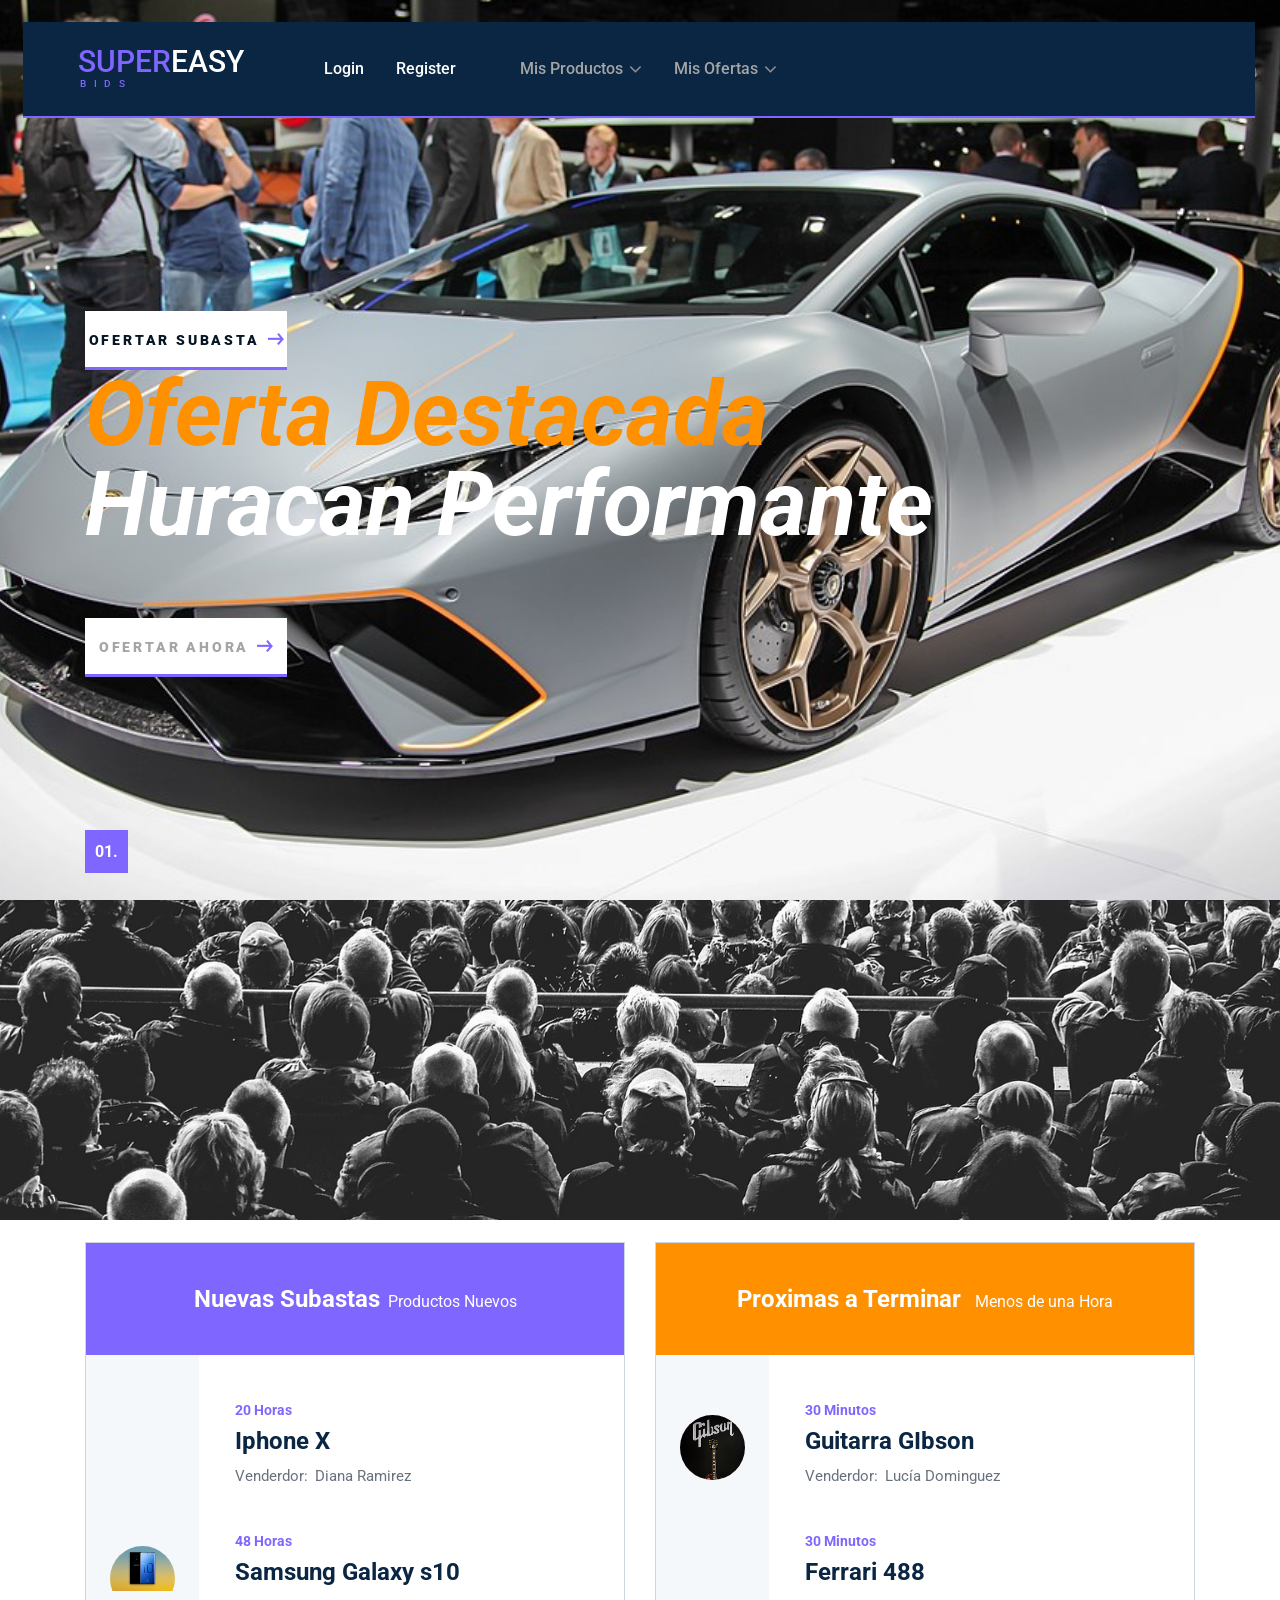
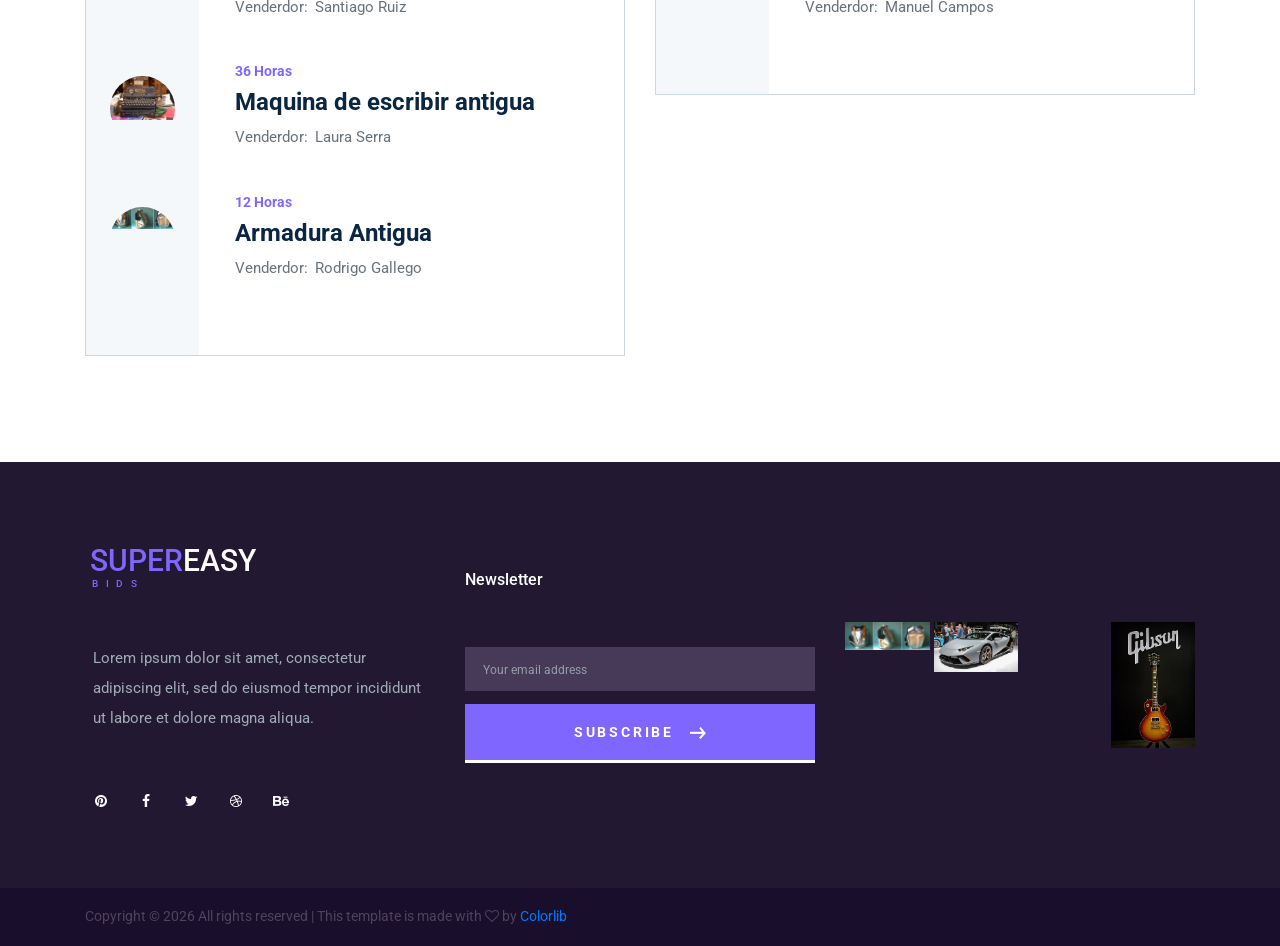
==== commit 036df039: "solucion patparam" ====
--- a/src/main/resources/static/index.html
+++ b/src/main/resources/static/index.html
@@ -46,7 +46,8 @@
 
 						<li id="loginul"><a href="login.html">Login</a></li>
 						<li id="registerul"><a href="login.html">Register</a></li>
-						<li id="NuevoProducto"><a href="newItem.html">Añadir Subasta</a></li>
+						<li id="NuevoProducto"><a href="newItem.html">Añadir
+								Subasta</a></li>
 
 						<li class="has_children"><a>Mis Productos</a>
 							<ul>
@@ -87,7 +88,9 @@
 
 						</ul>
 						<a id="userName"> </a>
-						<button id="botonLogout" type="submit"  style= "display: none;" onclick="appuser.logOut()" class="btn btn-danger"> Salir </button>
+						<button id="botonLogout" type="submit" style="display: none;"
+							onclick="appuser.logOut()" class="btn btn-danger">Salir
+						</button>
 					</div>
 					<div class="hamburger">
 						<i class="fa fa-bars" aria-hidden="true"></i>
@@ -139,6 +142,10 @@
 							<div class="row">
 								<div class="col">
 									<div class="home_content">
+										<div class="button button_1 home_button">
+											<a href="subastaspreview.html"><span>ofertar subasta<img
+													src="images/arrow_2.png" alt="" ></span></a>
+										</div>
 										<div class="home_title">
 											<h1>
 												<span>Oferta Destacada</span> <span>Huracan
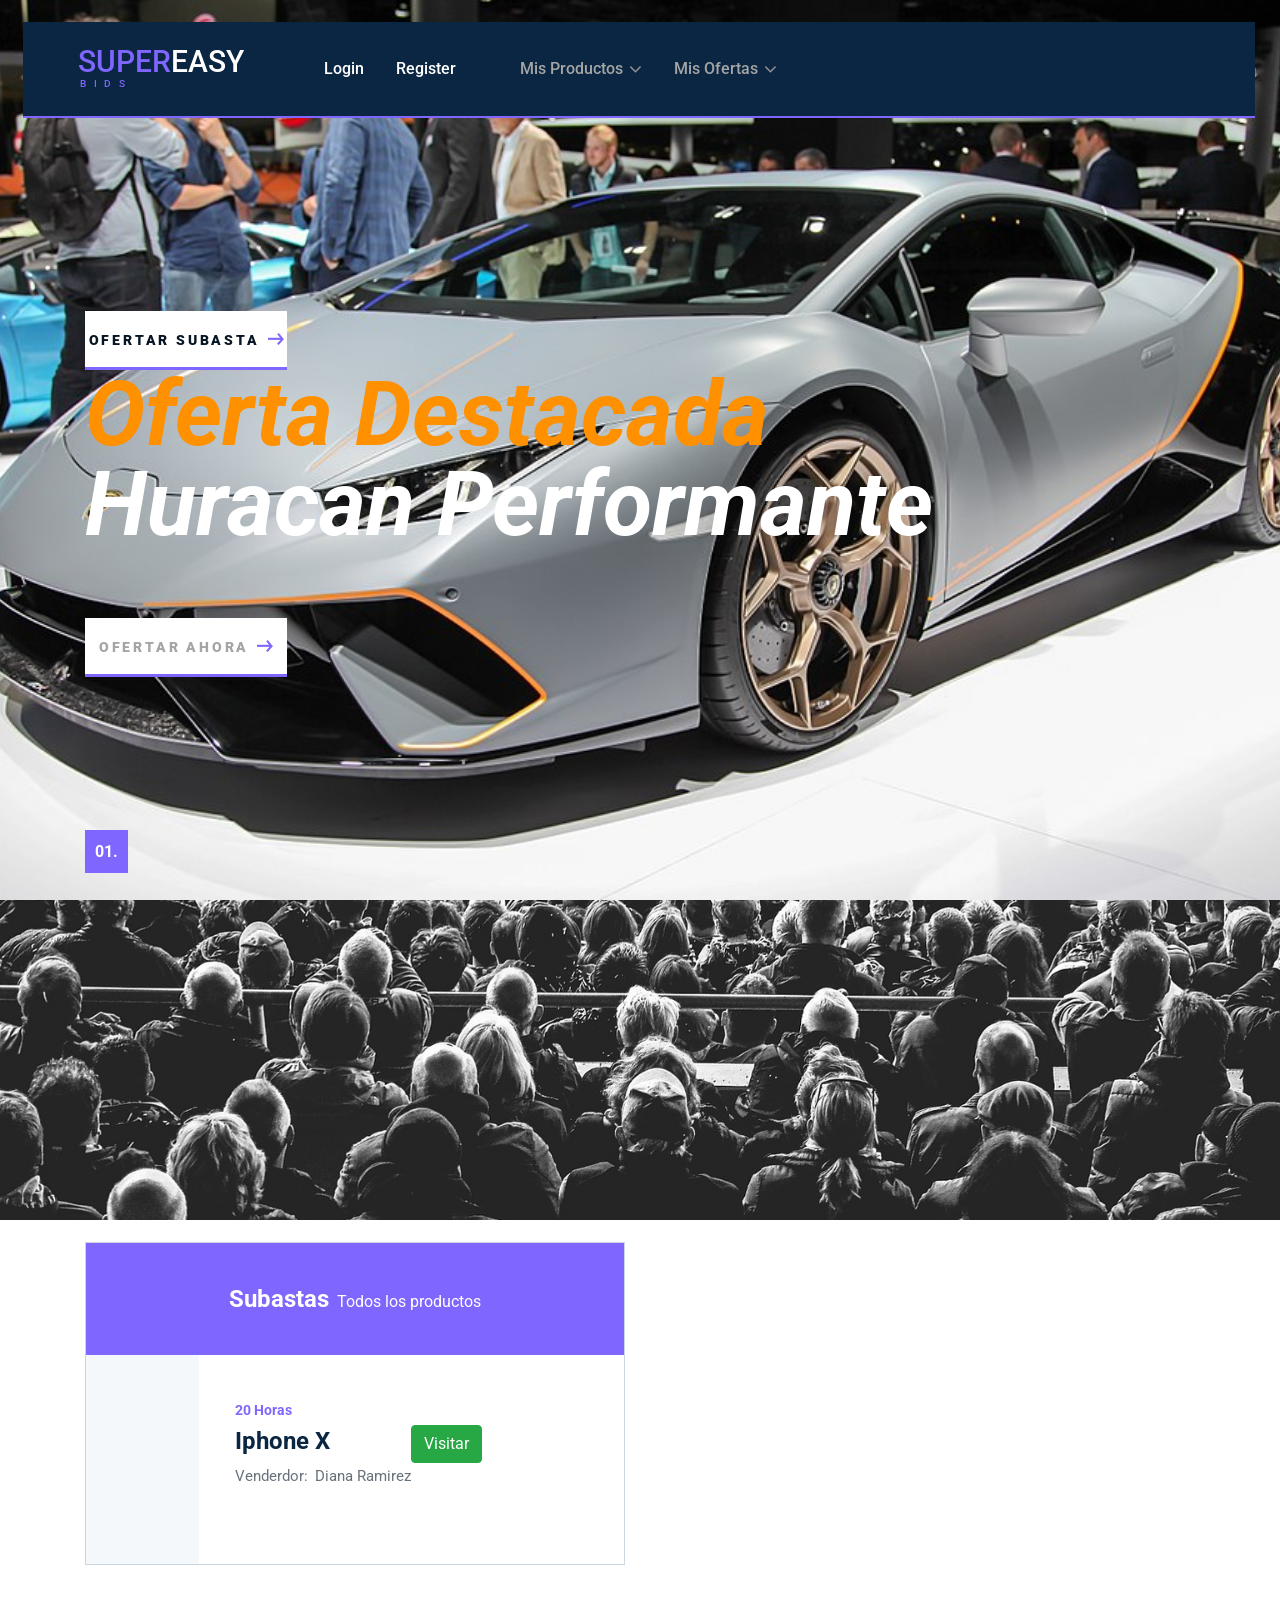
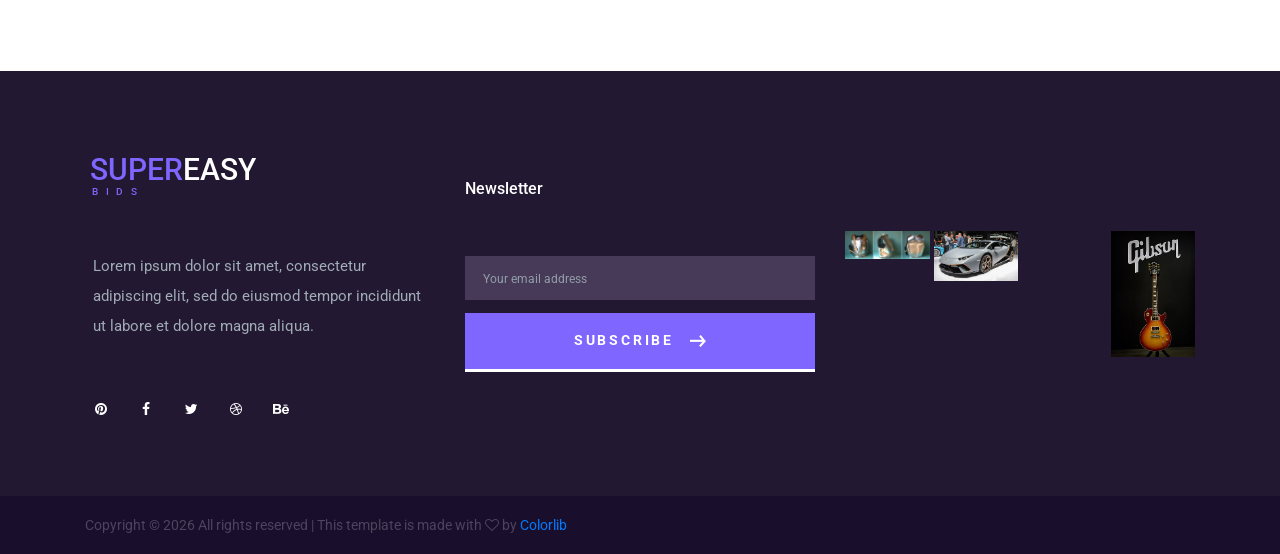
==== commit a8e34108: "get de subastas+mostrar en pantalla falta modifcar datos" ====
--- a/src/main/resources/static/index.html
+++ b/src/main/resources/static/index.html
@@ -22,10 +22,10 @@
 <link rel="stylesheet" type="text/css" href="styles/responsive.css">
 </head>
 
-<body onload="appuser.getUser()">
-
-
-	<div class="super_container">
+<body onload="appuser.getUser(); appuser.getSubastas()">
+
+
+	<div class="super_container" >
 
 		<!-- Header -->
 
@@ -199,17 +199,17 @@
 
 								<li
 									class="d-flex flex-column justify-content-start align-items-center">
-									<div id="hour" class="timer_num">00</div>
+									<div id="hour" class="timer_num">12</div>
 									<div class="timer_unit">Horas</div>
 								</li>
 								<li
 									class="d-flex flex-column justify-content-start align-items-center">
-									<div id="minute" class="timer_num">00</div>
+									<div id="minute" class="timer_num">12</div>
 									<div class="timer_unit">Minutos</div>
 								</li>
 								<li
 									class="d-flex flex-column justify-content-start align-items-center">
-									<div id="second" class="timer_num">00</div>
+									<div id="second" class="timer_num">12</div>
 									<div class="timer_unit">Segundos</div>
 								</li>
 							</ul>
@@ -242,114 +242,37 @@
 				<div class="row schedule_row">
 
 					<!-- Schedule Column -->
-					<div class="col-lg-6 schedule_col">
-						<div class="schedule_container">
+					<div class="col-lg-6 schedule_col " >
+						<div class="schedule_container" >
 							<div class="schedule_title_bar schedule_title_bar_1 text-center">
-								Nuevas Subastas<span>Productos Nuevos</span>
+								Subastas<span>Todos los productos</span>
 							</div>
 							<div class="schedule_list" id="NuevasSubastas">
 								<!--   <script src=”js/nuevasSubastas.js”></script>-->
-								<ul>
+								<ul id="listaSubastas">
 									<li
-										class="d-flex flex-row align-items-center justify-content-start">
-										<div class="schedule_image">
-											<img src="images/iphoneX.jpg" alt="">
+										class='d-flex flex-row align-items-center justify-content-start'>
+										<div class='schedule_image'>
+											<img src='https://avatars3.githubusercontent.com/u/20839249?s=460&v=4' alt=''>
 										</div>
-										<div class="schedule_content">
-											<div class="schedule_time">20 Horas</div>
-											<div class="schedule_title">Iphone X</div>
-											<div class="schedule_info">
+										<div class='schedule_content'>
+											<div class='schedule_time'>20 Horas</div>
+											<div class='schedule_title'>Iphone X</div>
+											<div class='schedule_info'>
 												Venderdor: <a>Diana Ramirez</a>
 											</div>
 										</div>
+											
+										<button style=''position: absolute; right: 0;' class='btn btn-success loginFormElement'> Visitar</button>
+										
 									</li>
-									<li
-										class="d-flex flex-row align-items-center justify-content-start">
-										<div class="schedule_image">
-											<img src="images/s10.jpeg" alt="">
-										</div>
-										<div class="schedule_content">
-											<div class="schedule_time">48 Horas</div>
-											<div class="schedule_title">Samsung Galaxy s10</div>
-											<div class="schedule_info">
-												Venderdor: <a>Santiago Ruiz</a>
-											</div>
-										</div>
-									</li>
-									<li
-										class="d-flex flex-row align-items-center justify-content-start">
-										<div class="schedule_image">
-											<img src="images/maquinaescribir.jpg" alt="">
-										</div>
-										<div class="schedule_content">
-											<div class="schedule_time">
-												36 Horas
-												<div>
-													<div class="schedule_title">Maquina de escribir
-														antigua</div>
-													<div class="schedule_info">
-														Venderdor: <a>Laura Serra</a>
-													</div>
-												</div>
-									</li>
-									<li
-										class="d-flex flex-row align-items-center justify-content-start">
-										<div class="schedule_image">
-											<img src="images/armadura.jpg" alt="">
-										</div>
-										<div class="schedule_content">
-											<div class="schedule_time">12 Horas</div>
-											<div class="schedule_title">Armadura Antigua</div>
-											<div class="schedule_info">
-												Venderdor: <a>Rodrigo Gallego</a>
-											</div>
-										</div>
-									</li>
-
 								</ul>
 							</div>
 						</div>
 					</div>
 
 					<!-- Schedule Column -->
-					<div class="col-lg-6 schedule_col">
-						<div class="schedule_container">
-							<div class="schedule_title_bar schedule_title_bar_2 text-center">
-								Proximas a Terminar <span>Menos de una Hora</span>
-							</div>
-							<div class="schedule_list">
-								<ul>
-									<li
-										class="d-flex flex-row align-items-center justify-content-start">
-										<div class="schedule_image">
-											<img src="images/gibson.jpg" alt="">
-										</div>
-										<div class="schedule_content">
-											<div class="schedule_time">30 Minutos</div>
-											<div class="schedule_title">Guitarra GIbson</div>
-											<div class="schedule_info">
-												Venderdor: <a>Lucía Dominguez</a>
-											</div>
-										</div>
-									</li>
-									<li
-										class="d-flex flex-row align-items-center justify-content-start">
-										<div class="schedule_image">
-											<img src="images/ferrari488.jpg" alt="">
-										</div>
-										<div class="schedule_content">
-											<div class="schedule_time">30 Minutos</div>
-											<div class="schedule_title">Ferrari 488</div>
-											<div class="schedule_info">
-												Venderdor: <a>Manuel Campos</a>
-											</div>
-										</div>
-									</li>
-
-								</ul>
-							</div>
-						</div>
-					</div>
+					
 
 				</div>
 			</div>
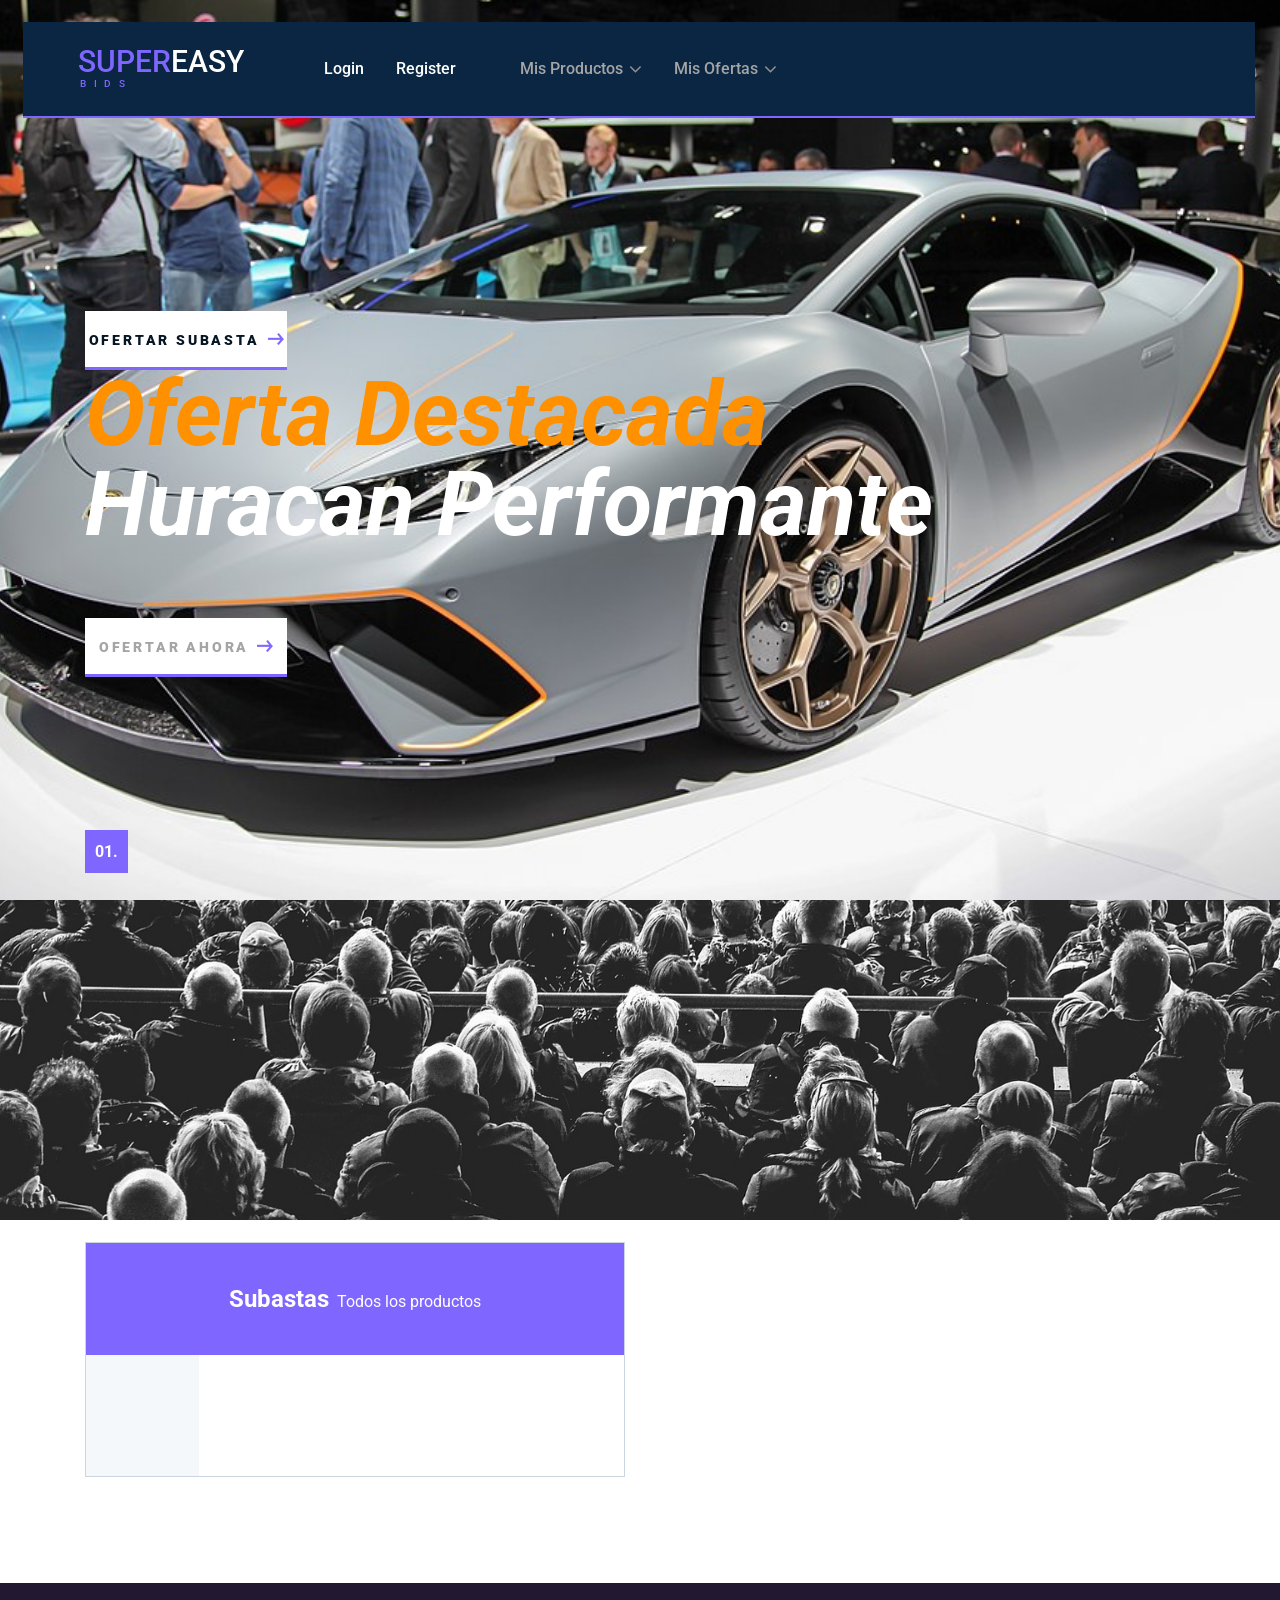
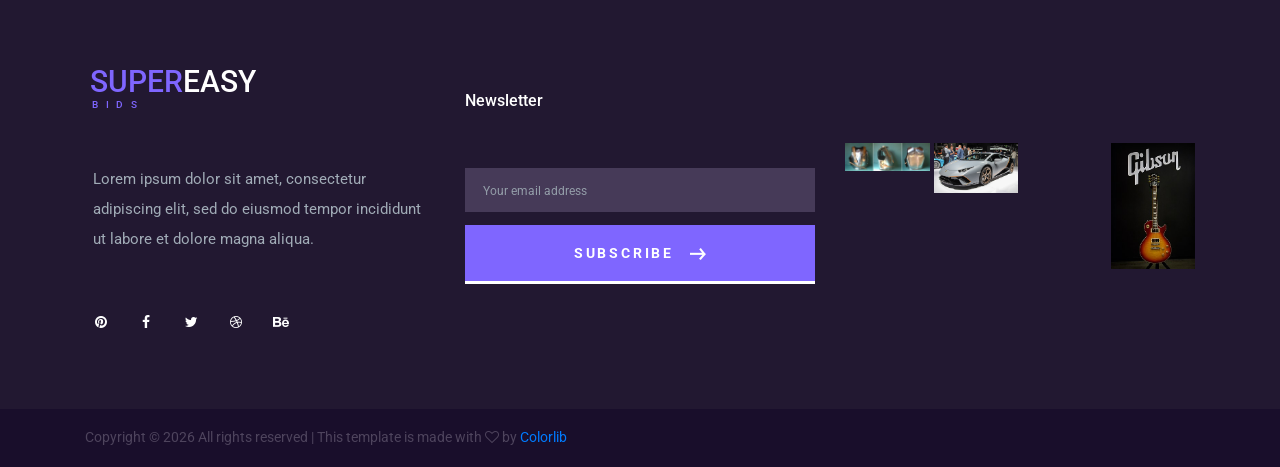
==== commit 87aaf96a: "traer todas subastas+idurl + falta mostrar datos 1 subasta" ====
--- a/src/main/resources/static/index.html
+++ b/src/main/resources/static/index.html
@@ -250,22 +250,7 @@
 							<div class="schedule_list" id="NuevasSubastas">
 								<!--   <script src=”js/nuevasSubastas.js”></script>-->
 								<ul id="listaSubastas">
-									<li
-										class='d-flex flex-row align-items-center justify-content-start'>
-										<div class='schedule_image'>
-											<img src='https://avatars3.githubusercontent.com/u/20839249?s=460&v=4' alt=''>
-										</div>
-										<div class='schedule_content'>
-											<div class='schedule_time'>20 Horas</div>
-											<div class='schedule_title'>Iphone X</div>
-											<div class='schedule_info'>
-												Venderdor: <a>Diana Ramirez</a>
-											</div>
-										</div>
-											
-										<button style=''position: absolute; right: 0;' class='btn btn-success loginFormElement'> Visitar</button>
-										
-									</li>
+									
 								</ul>
 							</div>
 						</div>
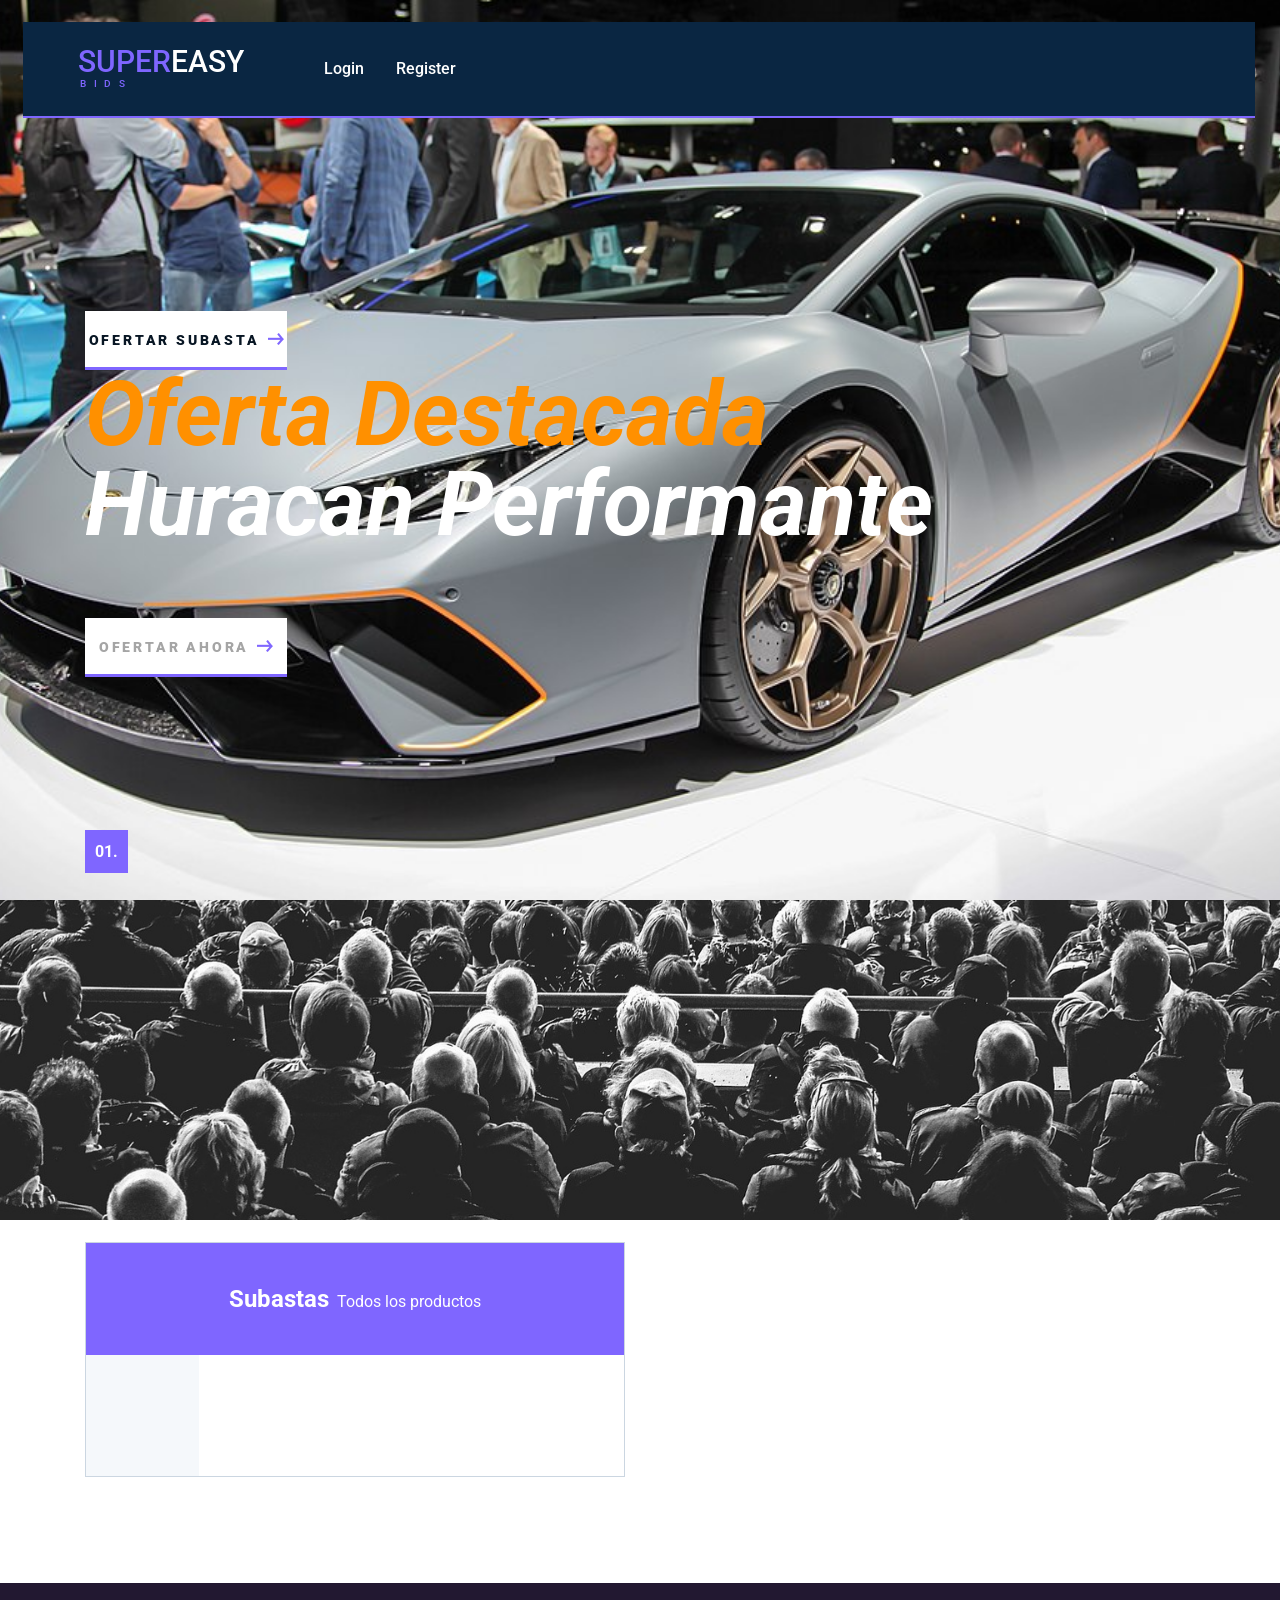
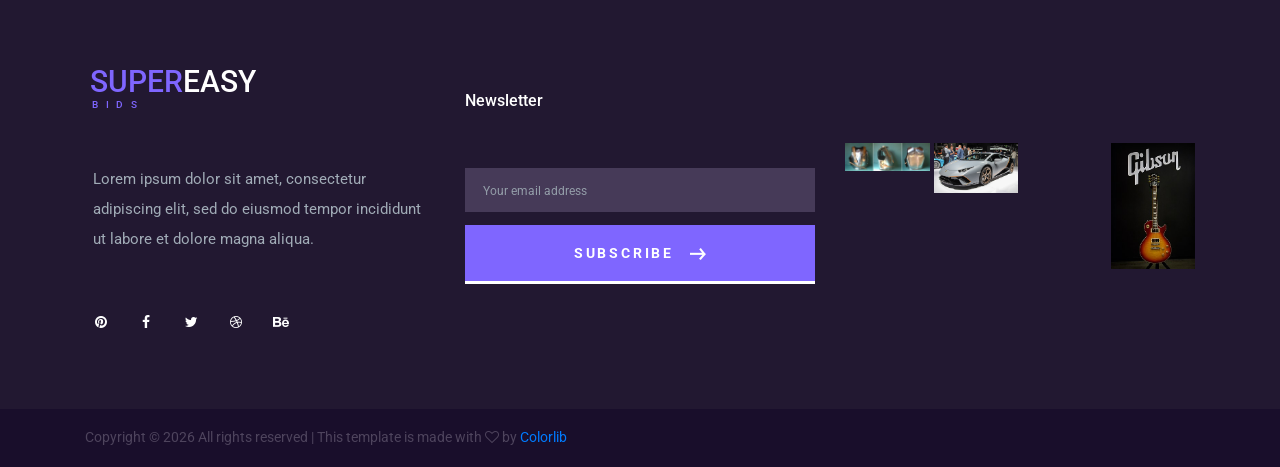
==== commit 646ccfbe: "subasta con foto + ganador + cerrada al llegar a fecha fin" ====
--- a/src/main/resources/static/index.html
+++ b/src/main/resources/static/index.html
@@ -49,32 +49,7 @@
 						<li id="NuevoProducto"><a href="newItem.html">Añadir
 								Subasta</a></li>
 
-						<li class="has_children"><a>Mis Productos</a>
-							<ul>
-								<li><a>Nav Item</a></li>
-								<li class="has_children"><a>Nav Item</a>
-									<ul>
-										<li><a>Nav Item</a></li>
-										<li><a>Nav Item</a></li>
-										<li><a>Nav Item</a></li>
-									</ul></li>
-								<li><a>Nav Item</a></li>
-								<li><a>Nav Item</a></li>
-								<li><a>Nav Item</a></li>
-							</ul></li>
-						<li class="has_children"><a>Mis Ofertas</a>
-							<ul>
-								<li><a>Nav Item</a></li>
-								<li class="has_children"><a>Nav Item</a>
-									<ul>
-										<li><a>Nav Item</a></li>
-										<li><a>Nav Item</a></li>
-										<li><a>Nav Item</a></li>
-									</ul></li>
-								<li><a>Nav Item</a></li>
-								<li><a>Nav Item</a></li>
-								<li><a>Nav Item</a></li>
-							</ul></li>
+						
 
 					</ul>
 				</nav>
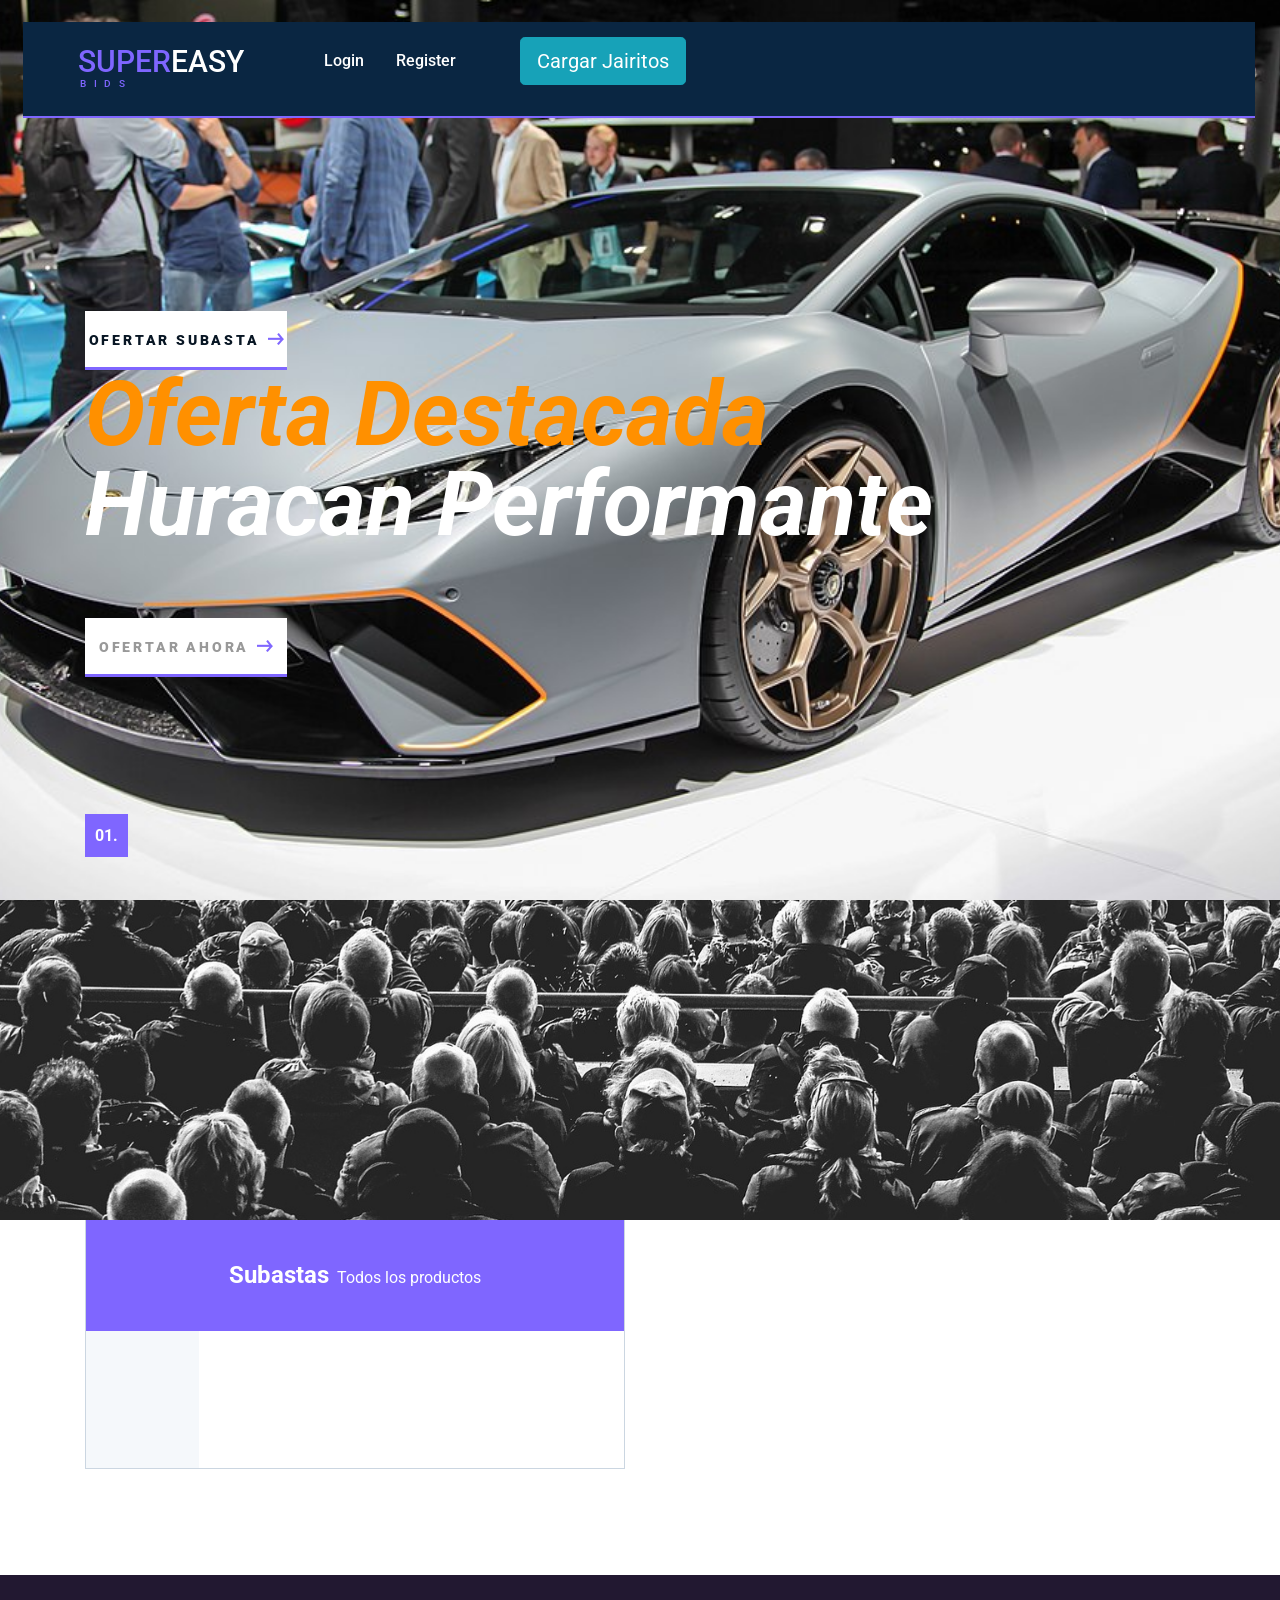
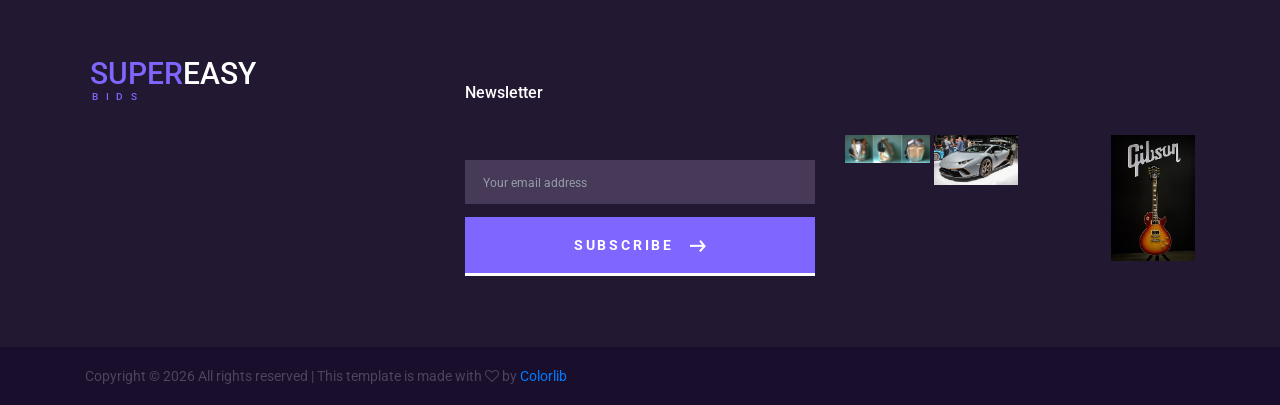
==== commit 51337e74: "jairitos impl" ====
--- a/src/main/resources/static/index.html
+++ b/src/main/resources/static/index.html
@@ -20,6 +20,17 @@
 	type="text/css">
 <link rel="stylesheet" type="text/css" href="styles/main_styles.css">
 <link rel="stylesheet" type="text/css" href="styles/responsive.css">
+<link rel="stylesheet" type="text/css"
+	href="styles/bootstrap-4.1.2/bootstrap.min.css">
+<link rel="stylesheet" type="text/css" href="styles/login.css">
+<link rel="stylesheet" type="text/css"
+	href="styles/bootstrap-4.1.2/bootstrap.min.css">
+<link rel="stylesheet" type="text/css" href="styles/showMessage.css">
+
+<link href="plugins/font-awesome-4.7.0/css/font-awesome.min.css">
+<link rel="stylesheet"
+	href="https://maxcdn.bootstrapcdn.com/font-awesome/4.7.0/css/font-awesome.min.css">
+<link rel="stylesheet" type="text/css" href="styles/register.css">
 </head>
 
 <body onload="appuser.getUser(); appuser.getSubastas()">
@@ -48,18 +59,35 @@
 						<li id="registerul"><a href="login.html">Register</a></li>
 						<li id="NuevoProducto"><a href="newItem.html">Añadir
 								Subasta</a></li>
-
+						<li id="botoncharge"> <button type="button" class="btn btn-info btn-lg"
+					data-toggle="modal" data-target="#chargeJairitos">Cargar Jairitos</button></li> 
 						
 
 					</ul>
 				</nav>
+				
 
 				<div
 					class="header_right ml-auto d-flex flex-row align-items-center justify-content-start">
 					<div class="log_reg">
+					<ul id="jairitosfavor">
+						<li ><a>Jairitos</a> <p id="numjairitos"> a</p></li>
+					</ul>
+					</div>
+					<div class="log_reg">
+						<ul id="jairitoscongelados">
+						<li ><a>congelados</a><p id="numcongelados"> a</p></li>
+					</ul>
+					</div>
+					
+					
+					
+					
+					
+					<div class="log_reg">
 						<ul
 							class="d-flex flex-row align-items-start justify-content-start">
-
+							
 
 						</ul>
 						<a id="userName"> </a>
@@ -261,19 +289,10 @@
 								</a>
 							</div>
 							<div class="footer_text">
-								<p>Lorem ipsum dolor sit amet, consectetur adipiscing elit,
-									sed do eiusmod tempor incididunt ut labore et dolore magna
-									aliqua.</p>
+								
 							</div>
 							<div class="social footer_social">
-								<ul
-									class="d-flex flex-row align-items-center justify-content-start">
-									<li><a><i class="fa fa-pinterest" aria-hidden="true"></i></a></li>
-									<li><a><i class="fa fa-facebook" aria-hidden="true"></i></a></li>
-									<li><a><i class="fa fa-twitter" aria-hidden="true"></i></a></li>
-									<li><a><i class="fa fa-dribbble" aria-hidden="true"></i></a></li>
-									<li><a><i class="fa fa-behance" aria-hidden="true"></i></a></li>
-								</ul>
+								
 							</div>
 						</div>
 
@@ -359,6 +378,26 @@
 				</div>
 			</div>
 		</footer>
+		<div class="modal fade" id="chargeJairitos" role="dialog">
+		<div class="modal-dialog">
+
+			<!-- Modal content-->
+			<div class="modal-content">
+				<div class="modal-header">
+					<h2 class="text-center">SuperEasy bids</h2>
+					
+					<button type="button" class="close" data-dismiss="modal">&times;</button>
+					
+
+				</div>
+				<button type="submit" class="btn btn-info btn-lg" onclick="appuser.addJairitos(1000)">1.000</button>
+					<button type="submit" class="btn btn-info btn-lg"onclick="appuser.addJairitos(10000)">10.000</button>
+					<button type="submit" class="btn btn-info btn-lg" onclick="appuser.addJairitos(100000)">100.000</button>
+					<button type="submit" class="btn btn-info btn-lg" onclick="appuser.addJairitos(1000000)">1'000.000</button>
+			</div>
+
+		</div>
+	</div>
 
 	</div>
 
@@ -375,6 +414,7 @@
 	<script src="plugins/easing/easing.js"></script>
 	<script src="plugins/progressbar/progressbar.min.js"></script>
 	<script src="plugins/parallax-js-master/parallax.min.js"></script>
+	<script src="https://unpkg.com/axios/dist/axios.min.js"></script>
 	<script src="js/custom.js"></script>
 	<script src="js/appuser.js"></script>
 	<script src="js/apiUser.js"></script>
--- a/src/main/resources/static/styles/login.css
+++ b/src/main/resources/static/styles/login.css
@@ -0,0 +1,25 @@
+.login-form {
+	width: 340px;
+	margin: 50px auto;
+}
+
+.login-form form {
+	margin-bottom: 15px;
+	background: #f7f7f7;
+	box-shadow: 0px 2px 2px rgba(0, 0, 0, 0.3);
+	padding: 30px;
+}
+
+.login-form h2 {
+	margin: 0 0 15px;
+}
+
+.form-control, .btn {
+	min-height: 38px;
+	border-radius: 2px;
+}
+
+.btn {
+	font-size: 15px;
+	font-weight: bold;
+}
--- a/src/main/resources/static/styles/showMessage.css
+++ b/src/main/resources/static/styles/showMessage.css
@@ -0,0 +1,54 @@
+/* showMessage styles */
+#showMessage {
+	display: none;
+	left: 0;
+	width: 100%;
+	margin: 0;
+}
+
+span.messageNav {
+	float: right;
+	padding-right: 1em;
+	font-weight: bold;
+	font-size: small;
+}
+
+.stateHolder {
+	width: 90%;
+	margin: 1em auto;
+	padding: 0.5em;
+}
+
+#showMessage ul {
+	font-size: large;
+	font-weight: bold;
+	margin-left: 0;
+	padding-left: 0;
+}
+
+#showMessage li {
+	list-style-image: none;
+	list-style-position: outside;
+	list-style-type: none;
+}
+
+.notification,.success,.fail {
+	font-family: Arial, Helvetica, clean, sans-serif;
+	font-size: large;
+	font-weight: bold;
+}
+
+.notification {
+	background-color: #efefef;
+	color: green;
+}
+
+.success {
+	background-color: #acfa58;
+	color: black;
+}
+
+.fail {
+	background-color: #fe2e2e;
+	color: white;
+}
--- a/src/main/resources/static/styles/register.css
+++ b/src/main/resources/static/styles/register.css
@@ -0,0 +1,99 @@
+body {
+	color: #999;
+	background: #f5f5f5;
+	font-family: 'Roboto', sans-serif;
+}
+
+.form-control, .form-control:focus, .input-group-addon {
+	border-color: #e1e1e1;
+	border-radius: 0;
+}
+
+.signup-form {
+	width: 390px;
+	margin: 0 auto;
+	padding: 30px 0;
+}
+
+.signup-form h2 {
+	color: #636363;
+	margin: 0 0 15px;
+	text-align: center;
+}
+
+.signup-form .lead {
+	font-size: 14px;
+	margin-bottom: 30px;
+	text-align: center;
+}
+
+.signup-form form {
+	border-radius: 1px;
+	margin-bottom: 15px;
+	background: #fff;
+	border: 1px solid #f3f3f3;
+	box-shadow: 0px 2px 2px rgba(0, 0, 0, 0.3);
+	padding: 30px;
+}
+
+.signup-form .form-group {
+	margin-bottom: 20px;
+}
+
+.signup-form label {
+	font-weight: normal;
+	font-size: 13px;
+}
+
+.signup-form .form-control {
+	min-height: 38px;
+	box-shadow: none !important;
+	border-width: 0 0 1px 0;
+}
+
+.signup-form .input-group-addon {
+	max-width: 42px;
+	text-align: center;
+	background: none;
+	border-width: 0 0 1px 0;
+	padding-left: 5px;
+}
+
+.signup-form .btn {
+	font-size: 16px;
+	font-weight: bold;
+	background: #19aa8d;
+	border-radius: 3px;
+	border: none;
+	min-width: 140px;
+	outline: none !important;
+}
+
+.signup-form .btn:hover, .signup-form .btn:focus {
+	background: #179b81;
+}
+
+.signup-form a {
+	color: #19aa8d;
+	text-decoration: none;
+}
+
+.signup-form a:hover {
+	text-decoration: underline;
+}
+
+.signup-form .fa {
+	font-size: 21px;
+}
+
+.signup-form .fa-paper-plane {
+	font-size: 17px;
+}
+
+.signup-form .fa-check {
+	color: #fff;
+	left: 9px;
+	top: 18px;
+	font-size: 7px;
+	position: absolute;
+}
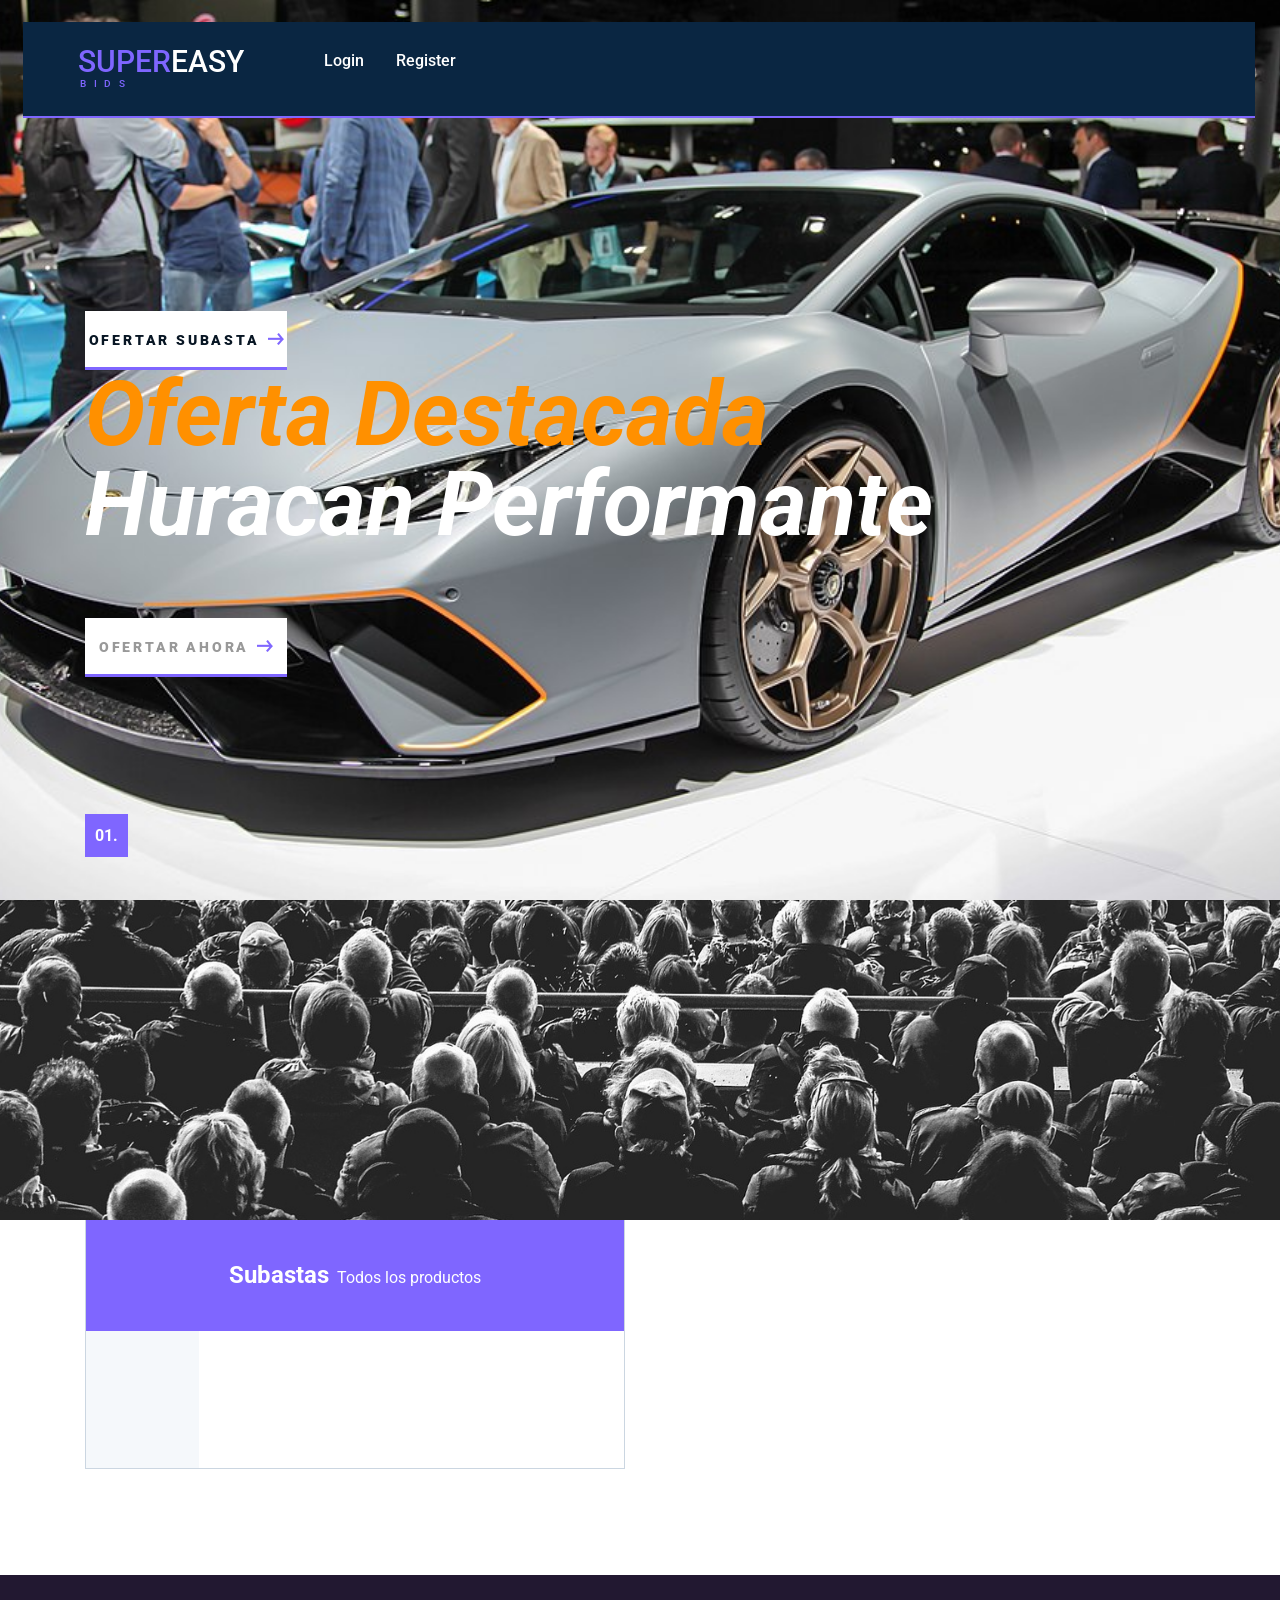
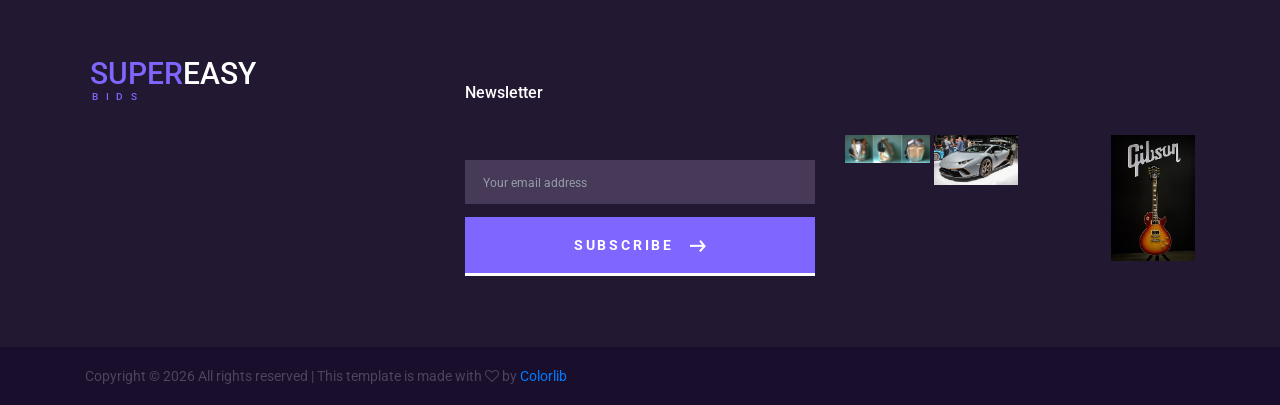
==== commit f4da1cb8: "Cambios visuales boton visitar y phone String" ====
--- a/src/main/resources/static/index.html
+++ b/src/main/resources/static/index.html
@@ -390,7 +390,6 @@
 					
 
 				</div>
-				<button type="submit" class="btn btn-info btn-lg" onclick="appuser.addJairitos(1000)">1.000</button>
 					<button type="submit" class="btn btn-info btn-lg"onclick="appuser.addJairitos(10000)">10.000</button>
 					<button type="submit" class="btn btn-info btn-lg" onclick="appuser.addJairitos(100000)">100.000</button>
 					<button type="submit" class="btn btn-info btn-lg" onclick="appuser.addJairitos(1000000)">1'000.000</button>
